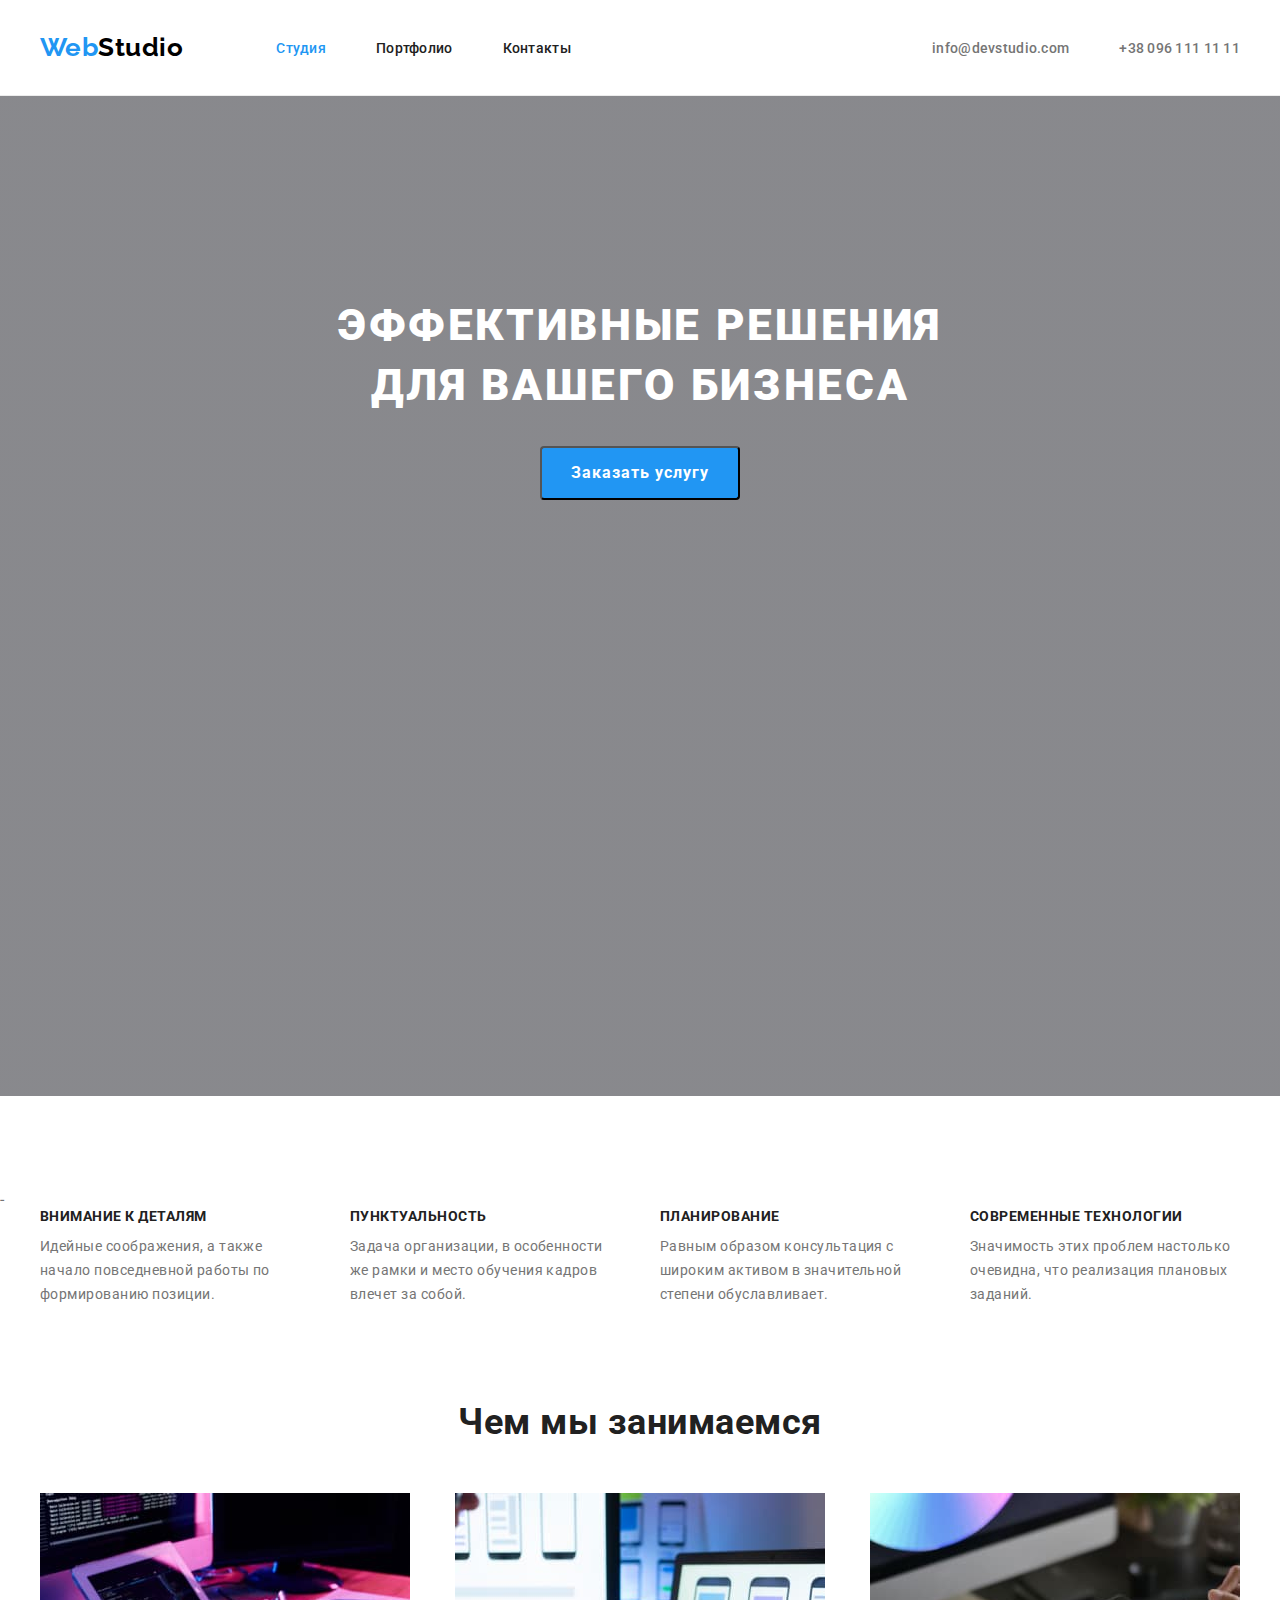
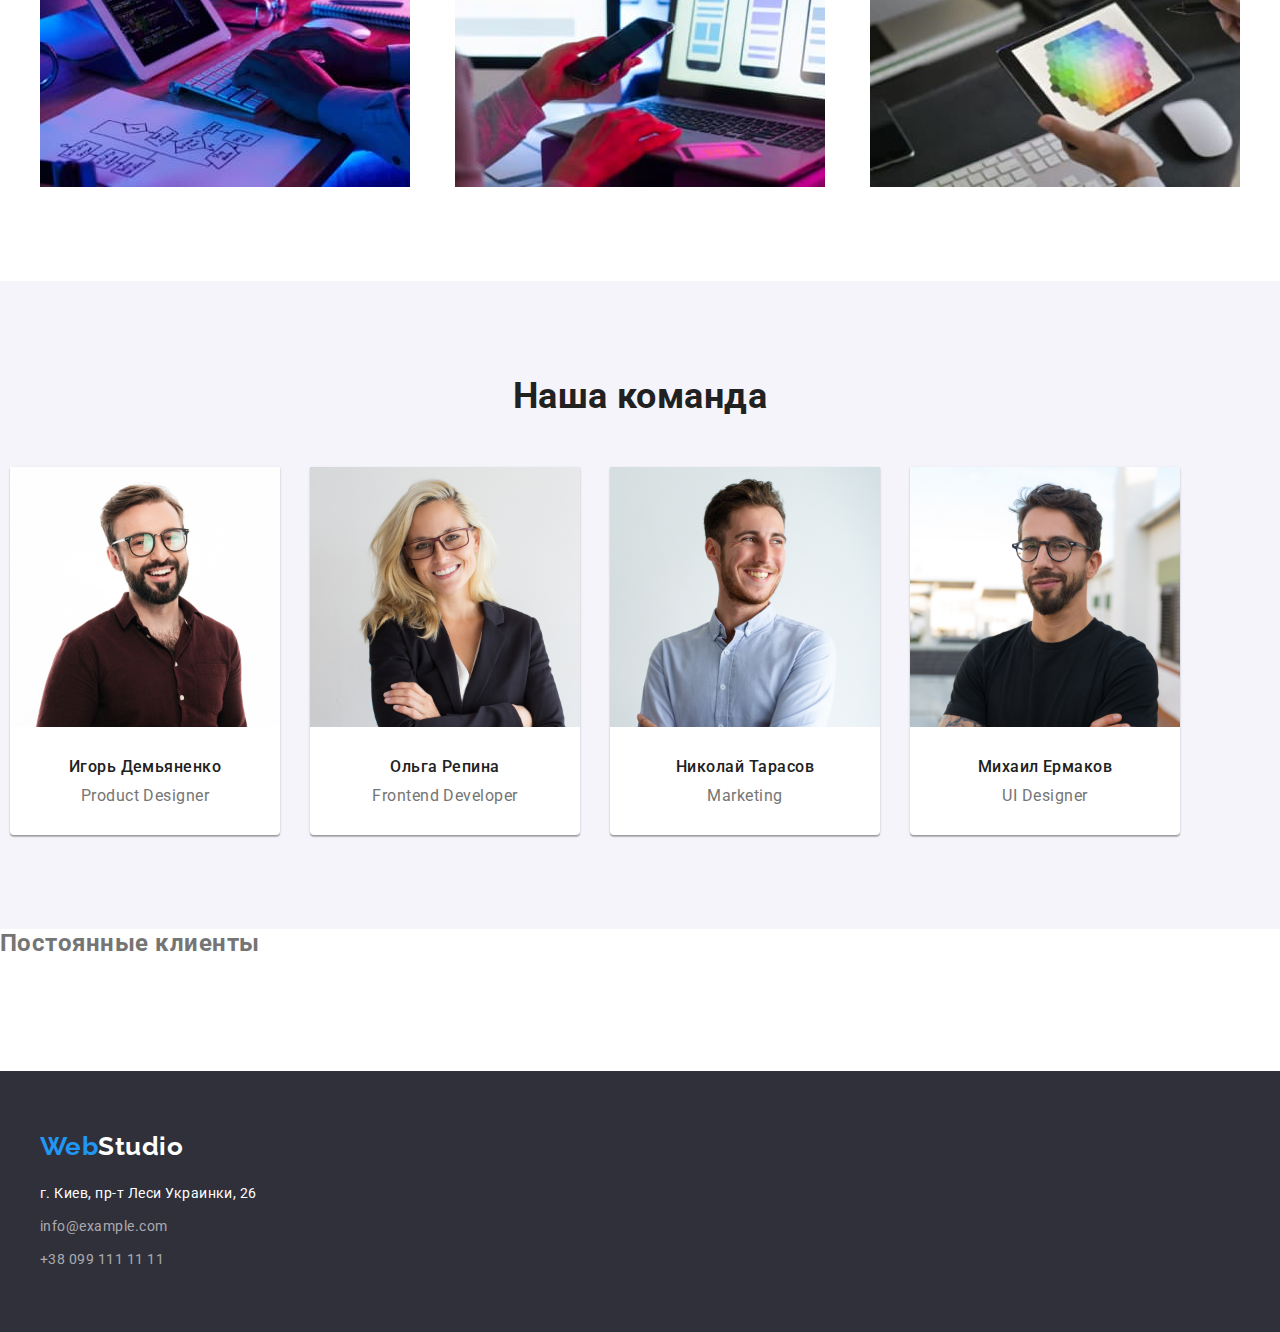
==== index.html @ 57bc8d14 "add shadow for images in profile" ====
<!DOCTYPE html>
<html lang="ru">

<head>
    <meta charset="UTF-8">
    <meta http-equiv="X-UA-Compatible" content="IE=edge">
    <meta name="viewport" content="width=device-width, initial-scale=1.0">
    <title>WebStudio</title>
    <link rel="preconnect" href="https://fonts.googleapis.com">
    <link rel="preconnect" href="https://fonts.gstatic.com" crossorigin>
    <link
        href="https://fonts.googleapis.com/css2?family=Oleo+Script&family=Raleway:wght@700&family=Roboto:wght@400;500;700;900&display=swap"
        rel="stylesheet">
    <link rel="stylesheet" href="https://cdnjs.cloudflare.com/ajax/libs/modern-normalize/1.1.0/modern-normalize.min.css"
        integrity="sha512-wpPYUAdjBVSE4KJnH1VR1HeZfpl1ub8YT/NKx4PuQ5NmX2tKuGu6U/JRp5y+Y8XG2tV+wKQpNHVUX03MfMFn9Q=="
        crossorigin="anonymous" referrerpolicy="no-referrer" />
    <link rel="stylesheet" href="./css/style.css" />
</head>

<body class="body">
    <!--Шапка сайта-->
    <header class="header">
        <!--Навигация-->
        <div class="container-header wrapper">
           
                <nav class="site-nav">
                    <a href="./index.html" class="header-logo link">
                        Web<span class="header-brand">Studio</span>
                    </a>
                    <ul class="header-nav list">
                        <li class="header-list">
                            <a href="./index.html" class="header-link link current">Студия</a>
                        </li>
                        <li class="header-list">
                            <a href="./portfolio.html" class="header-link link">Портфолио</a>
                        </li>
                        <li class="header-list">
                            <a href="" class="header-link">Контакты</a>
                        </li>
                    </ul>

                </nav>
            

          
                <ul class="list-link list">
                    <li class="link-item">
                        <a href="mailtu:info@devstudio.com" class="contact link" target="_blank">info@devstudio.com</a>
                    </li>
                    <li class="link-item">
                        <a href="tel:+380961111111" class="contact link">+38 096 111 11 11</a>
                    </li>
                </ul>
            
        </div>
    </header>
    <main>
        <!--Блок герой-->

        <section class="hero section background">
         
            <div class="wrapper">
                <h1 class="hero-title">Эффективные решения <br /> для вашего бизнеса</h1>
                <button type="button" class="button">Заказать услугу</button>
            </div>
          
        </section>

        <section class="publicity section">
           <h2 class="publicity-title visually-hidden">Почему вы захотите остаться с нами</h2>-
            <div class="wrapper">
                <ul class="publicity-list list">
                    <li class="publicity-item">
                        <h3 class="publicity-caption">Внимание к деталям</h3>
                        <p class="publicity-text">Идейные соображения, а также начало повседневной работы по
                            формированию позиции.</p>
                    </li>
                    <li class="publicity-item">
                        <h3 class="publicity-caption">Пунктуальность</h3>
                        <p class="publicity-text">Задача организации, в особенности же рамки и место обучения кадров
                            влечет за собой.</p>
                    </li>
                    <li class="publicity-item">
                        <h3 class="publicity-caption">Планирование</h3>
                        <p class="publicity-text">Равным образом консультация с широким активом в значительной степени
                            обуславливает.</p>
                    </li>
                    <li class="publicity-item">
                        <h3 class="publicity-caption">Современные технологии</h3>
                        <p class="publicity-text">Значимость этих проблем настолько очевидна, что реализация плановых
                            заданий.</p>
                    </li>
                </ul>
            </div>
        </section>
        <!--Чем мы занимаемся-->
        <section class="works section">
            <div class="wrapper">
                <h2 class="works-title">Чем мы занимаемся</h2>
                <ul class="works-images list">
                    <li class="work-item"><img src="./images/img.jpg" alt="Человек что-то печатает на планшете"
                            width="370" height="294"></li>
                    <li class="work-item"><img src="./images/box2.jpg" alt="Телефон в руках у человека" width="370"
                            height="294"></li>
                    <li class="work-item"><img src="./images/box3.jpg" alt="В руках у человека планшет" width="370"
                            height="294"></li>
                </ul>
            </div>
        </section>
        <!--Наша команда-->
        <section class="team section">
            <div class="wrapper">
                <h2 class="team-title">Наша команда</h2>
                <ul class="team-list list">
                    <li class="team-images">
                        <img class="team-img" src="./images/igordemjanenko.jpg" alt="Игорь Демьяненко" width="270"
                            height="260">
                            <div class="team-imagest-text">
                        <h3 class="team-item">Игорь Демьяненко</h3>
                        <p class="team-text">Product Designer</p>
                        </div>
                    </li>
                    <li class="team-images">
                        <img class="team-img" src="./images/olgarepina.jpg" alt="Ольга Репина" width="270" height="260">
                        <div class="team-imagest-text">
                        <h3 class="team-item">Ольга Репина</h3>
                        <p class="team-text">Frontend Developer</p>
                        </div>
                    </li>
                    <li class="team-images">
                        <img class="team-img" src="./images/nikolaytarasov.jpg" alt="Николай Тарасов" width="270"
                            height="260">
                            <div class="team-imagest-text">
                        <h3 class="team-item">Николай Тарасов</h3>
                        <p class="team-text">Marketing</p>
                        </div>
                    </li>
                    <li class="team-images">
                        <img class="team-img" src="./images/mihailermakov.jpg" alt="Михаил Ермаков" width="270"
                            height="260">
                            <div class="team-imagest-text">
                        <h3 class="team-item">Михаил Ермаков</h3>
                        <p class="team-text">UI Designer</p>
                        </div>
                    </li>
                </ul>
            </div>
        </section>
        <section class="klients">
            <h2>Постоянные клиенты</h2>
           <ul>
               <li>
                   <a href=""></a>
               </li>
               <li>
                   <a href=""></a>
               </li>
               <li>
                   <a href=""></a>
               </li>
               <li>
                   <a href=""></a>
               </li>
               <li>
                   <a href=""></a>
               </li>
               <li>
                   <a href=""></a>
               </li>
           </ul>
            
        </section>
    </main>
    <!--Подвал сайта-->
    <footer class="footer">
       
            <div class="wrapper">
               
                <a href="./index.html" class="footer-logo link">
                    Web<span class="footer-brand">Studio</span>
                </a>
                <address>
                    <ul class="footer-list list">
                        <li class="list-item">
                            <a href="https://goo.gl/maps/PEtUD6FRup9HMeJw8" class="footer-link-map link" target="_blank"
                                rel="nofollow  noopener  noreferrer"> г. Киев, пр-т Леси Украинки, 26</a>
                        </li>
                        <li class="list-item">
                            <a href="mailtu:info@example.com" class="footer-link link">info@example.com</a>
                        </li>
                        <li class="list-item">
                            <a href="tel:+380991111111" class="footer-link link">+38 099 111 11 11</a>
                        </li>
                    </ul>
                </address>
            </div>
      
    </footer>
</body>

</html>
---- css/style.css ----
:root {
  --brand-color: #2196f3;
  --basc-text-color: #757575;
  --black-color: #212121;
  --wite-color: #ffffff;
  --light-black-color: #2f303a;
  --logo-text-color: #000000;
  --secondary-fill-color: #f5f4fa;
  --background-portfolio-color: #e5e5e5;
  --secondary-text-color: rgba(255, 255, 255, 0.6);
  --button-color: #188ce8;
  --button-portfolio-fill: #f5f4fa;
  --borders-line: #ececec;
  --border-line-img: #eeeeee;
  --card-set-get: 30px;
  --img-overlay-color: rgba(47, 48, 58, 0.4);
  --hero-bg-color: #c4c4c4;
}

/*   reset  */
body {
  margin: 0px;
  color: var(--basc-text-color);
  font-family: Roboto, sans-serif;
  letter-spacing: 0.03em;
}

h1,
h2,
h3,
h4,
h5,
h6,
p {
  margin-top: 0px;
  margin-bottom: 0px;
}

ul,
ol {
  margin-top: 0px;
  margin-bottom: 0px;
  padding-left: 0px;
}

img {
  display: block;
}

.list {
  list-style-type: none;
}
.link {
  text-decoration: none;
}
/* Скрытый заголовок */
.visually-hidden {
  position: absolute;
  width: 1px;
  height: 1px;
  margin: -1px;
  padding: 0;
  overflow: hidden;
  border: 0;
  clip: rect(0 0 0 0);
}

/*  header  */

.wrapper {
  width: 1200px;
  padding-right: 15px;
  padding-left: 15px;
  margin-right: auto;
  margin-left: auto;
}

.section {
  padding-top: 94px;
  padding-bottom: 94px;
}

/* current */
.header-nav .header-link.current {
  color: var(--brand-color);
}
.header-list .header-link.current {
  color: var(--brand-color);
}

/* logo */
.header-logo,
.footer-logo {
  color: var(--brand-color);
  font-family: Raleway, sans-serif;
  font-weight: bold;
  font-size: 26px;
  line-height: 1.19;
}

.header-logo {
  margin-right: 93px;
}

.footer-brand {
  color: var(--wite-color);
}

.header-brand {
  color: var(--logo-text-color);
  font-family: Raleway, sans-serif;
}

/* link*/

.main-nav {
  display: flex;
  align-items: center;

  margin-right: auto;
}

.header-nav {
  display: flex;
}

.header {
  padding-top: 32px;
  padding-bottom: 32px;
  border-bottom: 1px solid #ececec;
}

.container-header {
  display: flex;
  align-items: center;
}

.header-nav .header-list:not(:last-child) {
  margin-right: 50px;
}

.contact-links {
  display: flex;
  margin-left: auto;
}

.list-link .link-item + .link-item {
  margin-left: 50px;
}

.list-link {
  display: flex;
  margin-left: auto;
}

.header-link {
  color: var(--black-color);
  text-decoration: none;
  font-weight: 500;
  font-size: 14px;
  line-height: 1.14;
  letter-spacing: 0.02em;
}

.contact {
  color: inherit;
  list-style-type: none;
  font-weight: 500;
  font-size: 14px;
  line-height: 16px;
  letter-spacing: 0.02em;
}

.site-nav {
  display: flex;
  align-items: center;
}

.header-link:hover,
.header-link:focus,
.header-link:active,
.contact:hover,
.contact:focus {
  color: var(--brand-color);
}

/* team  */

/*button*/
.button {
  font-family: inherit;
  color: var(--wite-color);
  background-color: var(--brand-color);
  cursor: pointer;
  font-weight: 700;
  font-size: 16px;
  line-height: 1.87;
  letter-spacing: 0.06em;
  display: inline-block;
  border-radius: 4px;
  padding: 10px 20px;
  min-width: 200px;
  text-align: center;
}

.button:hover {
  background-color: var(--button-color);
}
/*hero*/
.hero-title {
  margin-top: 0px;
  margin-bottom: 30px;

  color: var(--wite-color);
  font-style: normal;
  text-transform: uppercase;
  font-weight: 900;
  font-size: 44px;
  line-height: 1.36;
  letter-spacing: 0.06em;
}

.hero {
  text-align: center;
  padding-top: 200px;
  padding-bottom: 200px;
  background-color: var(--light-black-color);
}

.background {
  min-height: 600px;
  max-width: 1600px;
  margin-left: auto;
  margin-right: auto;
  background-color: var(--hero-bg-color);
  background-image: linear-gradient(
      var(--img-overlay-color),
      var(--img-overlay-color)
    ),
    url("../images/background-img.jpg");
  background-repeat: no-repeat;
  background-size: cover;
}

/* publicity */

.publicity-caption {
  margin-top: 0px;
  margin-bottom: 10px;
  color: var(--black-color);
  text-transform: uppercase;
  font-weight: 700;
  font-size: 14px;
  line-height: 1.14;
}

.publicity-text {
  color: var(--basc-text-color);
  font-weight: 400;
  font-size: 14px;
  line-height: 1.71;
  margin-top: 0px;
  box-sizing: border-box;
}

.publicity-list .publicity-item {
  flex-basis: calc(100%-4 * 30 / 4);
}

.publicity-list {
  display: flex;
  justify-content: space-between;
}
.publicity-item:not(:last-child) {
  margin-right: 30px;
}
.publicity-item {
  width: 270px;
}

.publicity .publicity-list {
  margin-left: auto;
  margin-right: auto;
}

.works-images {
  display: flex;
  justify-content: space-between;
}

.works {
  padding-top: 0px;
}

.work-item {
  flex-basis: calc(100%-3 * 30px / 3);
}

/* team */

.works-title,
.team-title {
  margin-top: 0px;
  margin-bottom: 50px;
  color: var(--black-color);
  font-weight: 700;
  font-size: 36px;
  line-height: 1.17;
  text-align: center;
}

.team {
  background-color: var(--secondary-fill-color);
}

.team-list {
  display: flex;
  flex-wrap: wrap;
  margin-left: -30px;
}

.team-images:not(:nth-child(4n)) {
  margin-right: 30px;
}
.team-images:not(:nth-last-child(-n + 4)) {
  margin-bottom: 30px;
}

.team-images {
  border-radius: 0px 0px 4px 4px;
  box-shadow: 0px 1px 3px rgba(0, 0, 0, 0.12), 0px 1px 1px rgba(0, 0, 0, 0.14),
    0px 2px 1px rgba(0, 0, 0, 0.2);
  background-color: var(--wite-color);
  margin-right: 30px;
  flex-basis: calc(100%-4 * 30px) / 4;
}

.team-img {
  margin-top: 0px;
}

.team-imagest-text {
  padding-top: 30px;
  padding-bottom: 30px;
}

.team-item {
  margin-top: 0px;
  margin-bottom: 10px;
  color: var(--black-color);
  font-weight: 500;
  font-size: 16px;
  line-height: 1.19;
  text-align: center;
}

.team-text {
  font-weight: 400;
  font-size: 16px;
  line-height: 1.19;
  text-align: center;
}

/* footer */

.footer {
  padding-top: 60px;
  padding-bottom: 60px;
  background-color: var(--light-black-color);
  color: var(--wite-color);
}

.footer-link {
  color: var(--secondary-text-color);
  text-decoration: none;
  font-weight: 400;
  font-size: 14px;
  line-height: 1.71;
}

.footer-list {
  font-style: normal;
}

.list-item:not(:last-child) {
  margin-bottom: 9px;
}

.footer-logo {
  display: block;
  margin-bottom: 20px;
}

.footer-link-map {
  color: var(--wite-color);
  text-decoration: none;
  font-weight: 400;
  font-size: 14px;
  line-height: 1.71;
}

.footer-link-map:focus,
.footer-link-map:hover,
.footer-link:hover,
.footer-link:focus {
  color: var(--brand-color);
}

/* buttons */

.filter-buttom {
  display: inline-block;
  border: 1px solid #eeeeee;
  border-radius: 4px;
  padding: 6px 22px;
  background-color: var(--button-portfolio-fill);
  color: var(--black-color);
  cursor: pointer;
  font-family: inherit;
  font-weight: 500;
  font-size: 16px;
  line-height: 1.62;
}

.filter-buttom:hover {
  background-color: var(--brand-color);
  color: var(--wite-color);
}

.filter-list {
  display: flex;
  justify-content: center;
  margin-bottom: 50px;
}

.filter-list .filter-item + .filter-item {
  margin-left: 8px;
}

.filter-item {
  background-color: var(--wite-color);
}

.filter-img-text {
  padding: 20px 24px;
  border-left: 1px solid var(--border-line-img);
  border-bottom: 1px solid var(--border-line-img);
  border-right: 1px solid var(--border-line-img);
}

.filter-img > .filter-item:hover {
  box-shadow: 0px 1px 1px rgba(0, 0, 0, 0.12), 0px 4px 4px rgba(0, 0, 0, 0.06),
    1px 4px 6px rgba(0, 0, 0, 0.16);
}

.filter-img {
  display: flex;
  flex-wrap: wrap;
}

.filter-img > .filter-item:not(:nth-child(3n)) {
  margin-right: 30px;
}

.filter-img > .filter-item:not(:nth-last-child(-n + 3)) {
  margin-bottom: 30px;
}

.filter-img > .filter-item {
  flex-basis: calc(100%-3 * 30) / 3;
}

.button-title {
  color: var(--black-color);
  font-weight: 700;
  font-size: 18px;
  line-height: 2;
  letter-spacing: 0.06em;
  margin-bottom: 4px;
}

.button-text {
  font-weight: 400;
  font-size: 16px;
  line-height: 1.87;
}
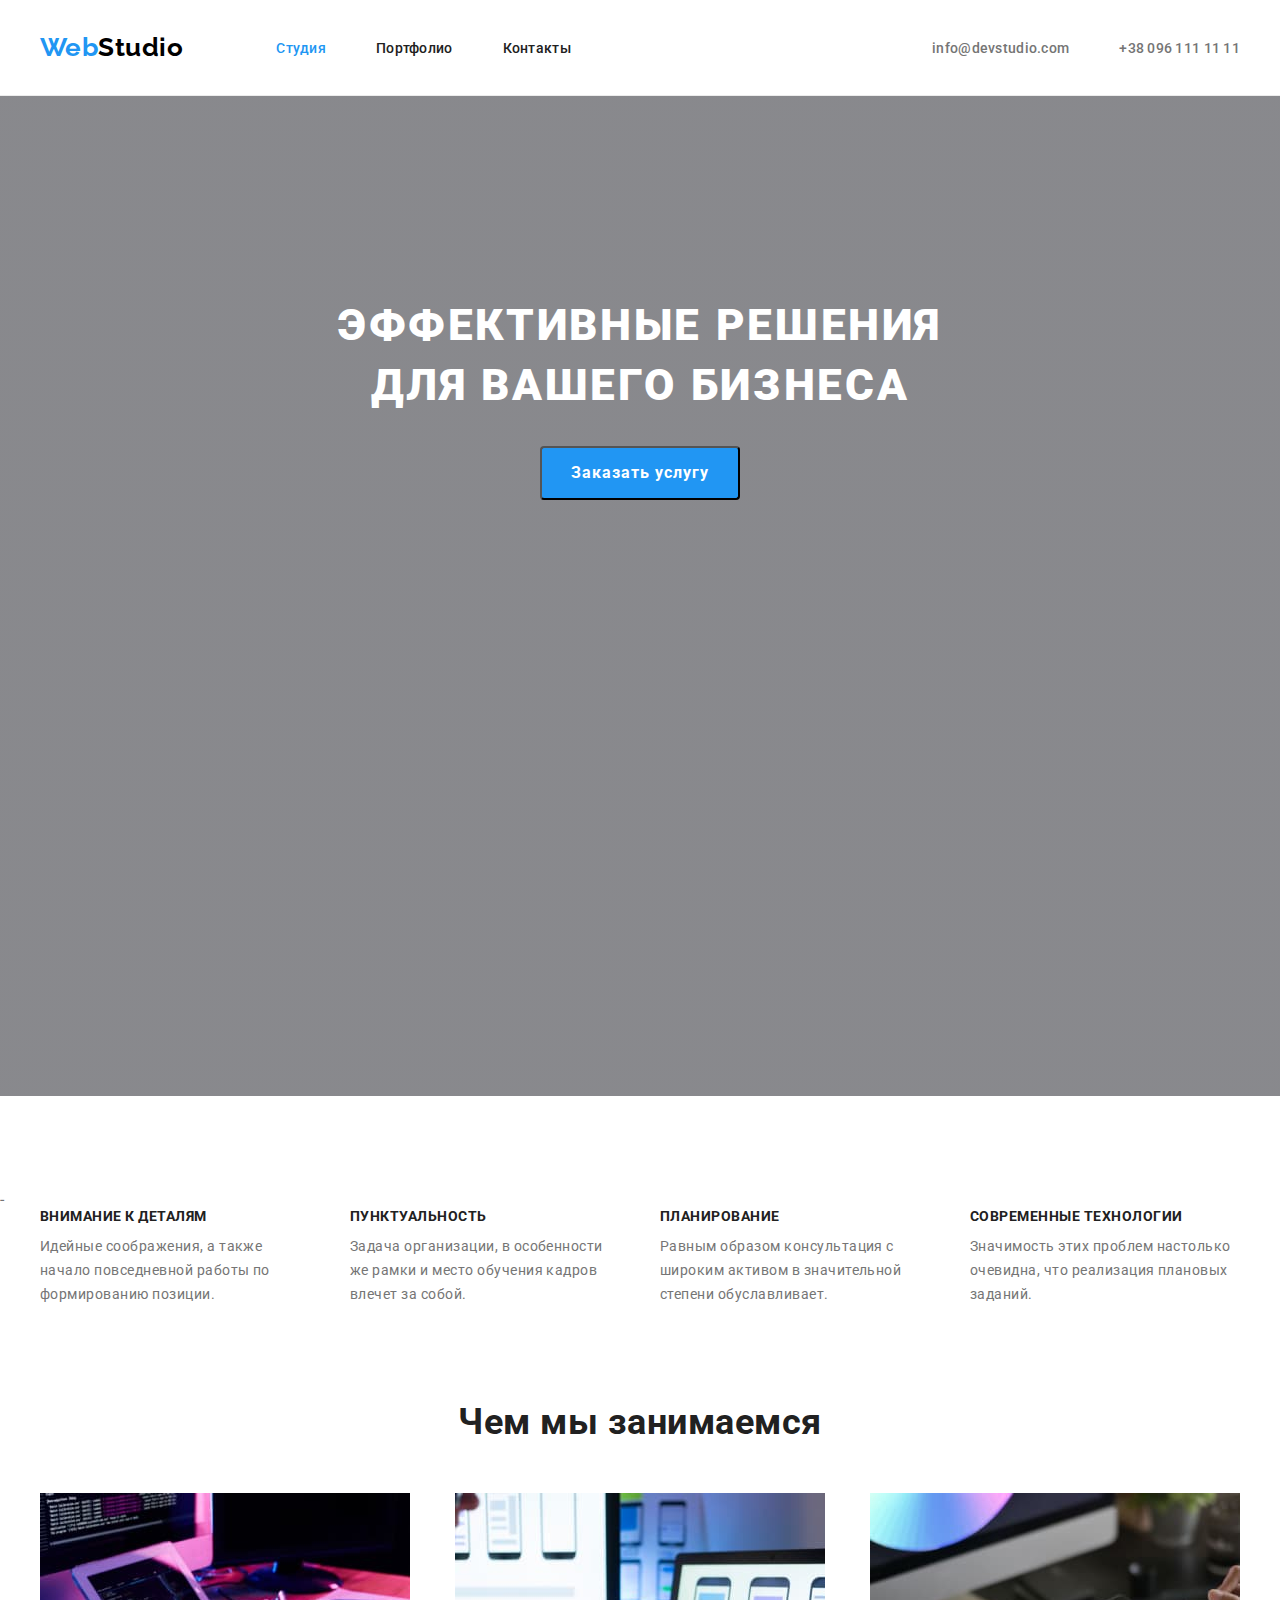
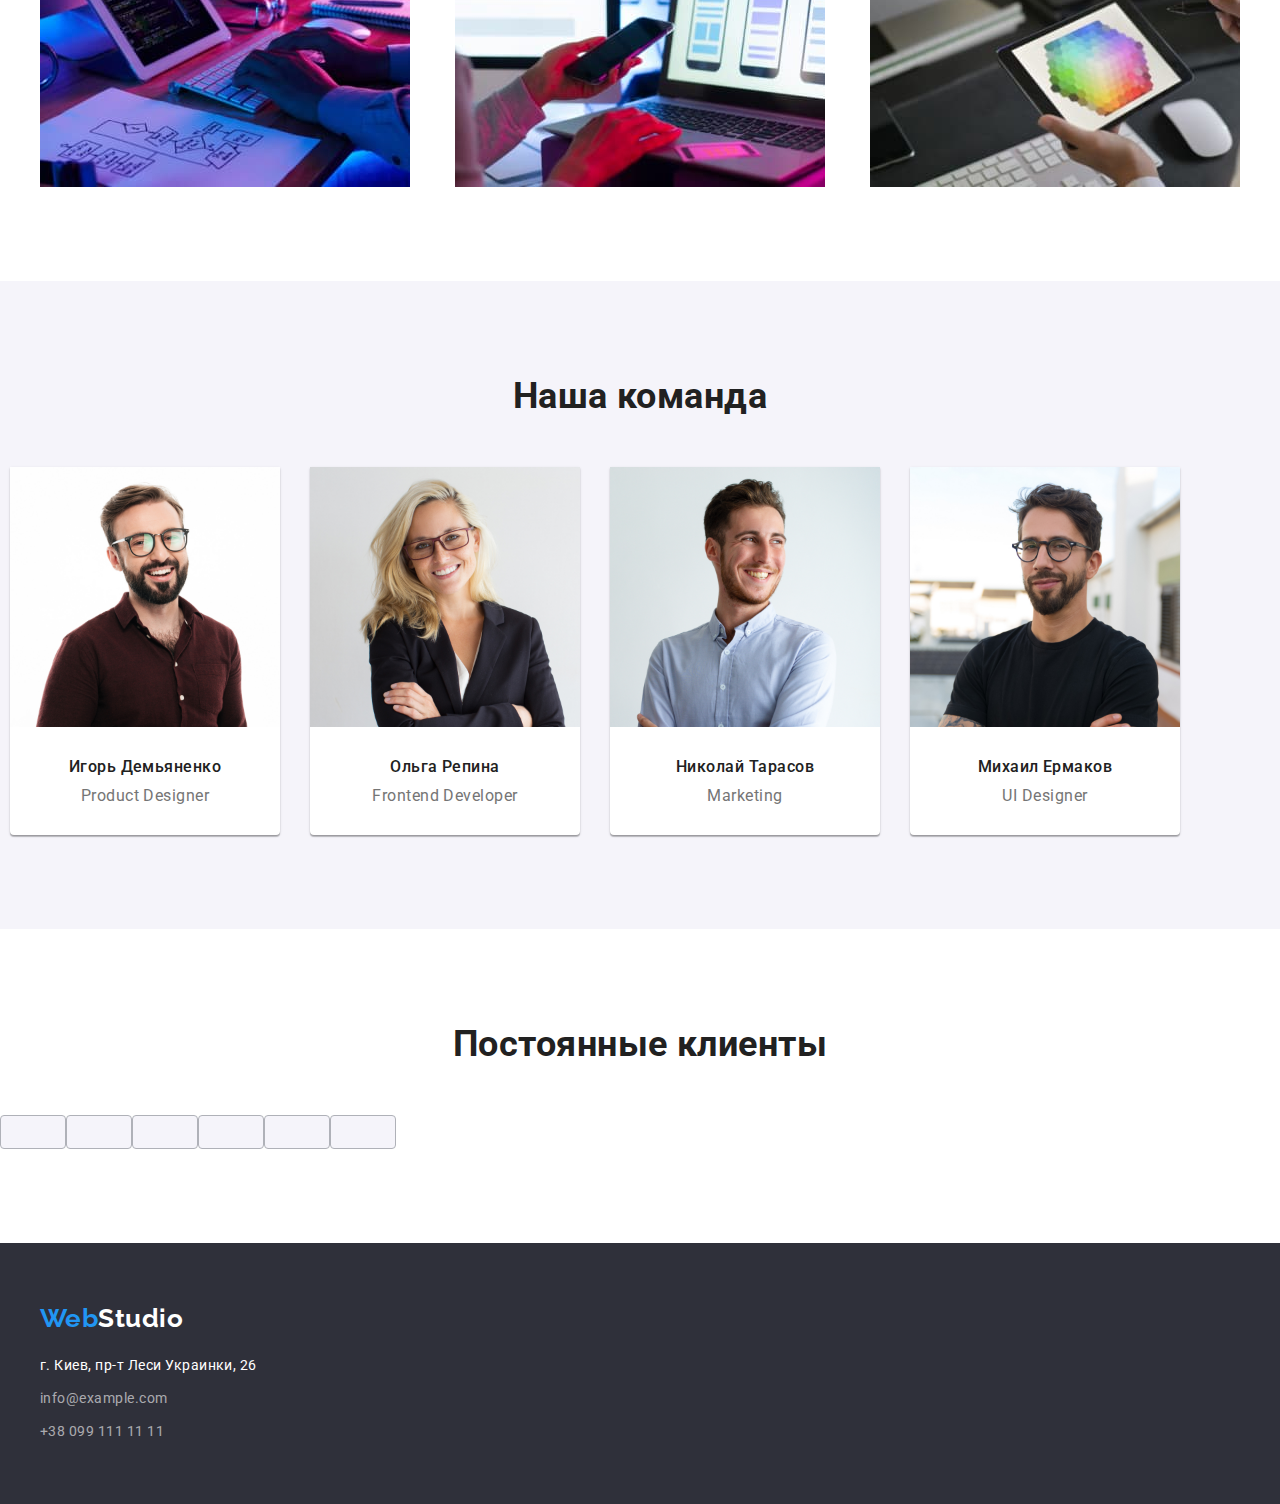
==== commit bc7ffdf4: "add klient btn" ====
--- a/index.html
+++ b/index.html
@@ -146,26 +146,26 @@
                 </ul>
             </div>
         </section>
-        <section class="klients">
-            <h2>Постоянные клиенты</h2>
-           <ul>
-               <li>
-                   <a href=""></a>
-               </li>
-               <li>
-                   <a href=""></a>
-               </li>
-               <li>
-                   <a href=""></a>
-               </li>
-               <li>
-                   <a href=""></a>
-               </li>
-               <li>
-                   <a href=""></a>
-               </li>
-               <li>
-                   <a href=""></a>
+        <section class="klients section">
+            <h2 class="klients-title">Постоянные клиенты</h2>
+           <ul class="klients-list list">
+               <li>
+                   <a class="btn-klient link" href=""></a>
+               </li>
+               <li>
+                   <a class="btn-klient link" href=""></a>
+               </li>
+               <li>
+                   <a class="btn-klient link" href=""></a>
+               </li>
+               <li>
+                   <a class="btn-klient link" href=""></a>
+               </li>
+               <li>
+                   <a class="btn-klient link" href=""></a>
+               </li>
+               <li>
+                   <a class="btn-klient link" href=""></a>
                </li>
            </ul>
             
--- a/css/style.css
+++ b/css/style.css
@@ -15,6 +15,7 @@
   --card-set-get: 30px;
   --img-overlay-color: rgba(47, 48, 58, 0.4);
   --hero-bg-color: #c4c4c4;
+  --border-klient-color: rgba(175, 177, 184, 1);
 }
 
 /*   reset  */
@@ -299,6 +300,7 @@
 /* team */
 
 .works-title,
+.klients-title,
 .team-title {
   margin-top: 0px;
   margin-bottom: 50px;
@@ -484,3 +486,22 @@
   font-size: 16px;
   line-height: 1.87;
 }
+.klients-list {
+  display: flex;
+}
+.btn-klient {
+  display: flex;
+  border: 1px solid var(--border-klient-color);
+  border-radius: 4px;
+  padding: 16px 32px;
+  background-color: var(--button-portfolio-fill);
+  color: var(--black-color);
+  cursor: pointer;
+  font-family: inherit;
+  font-weight: 500;
+  font-size: 16px;
+  line-height: 1.62;
+}
+.btn-klient:not(:last-child) {
+  margin-left: 30px;
+}
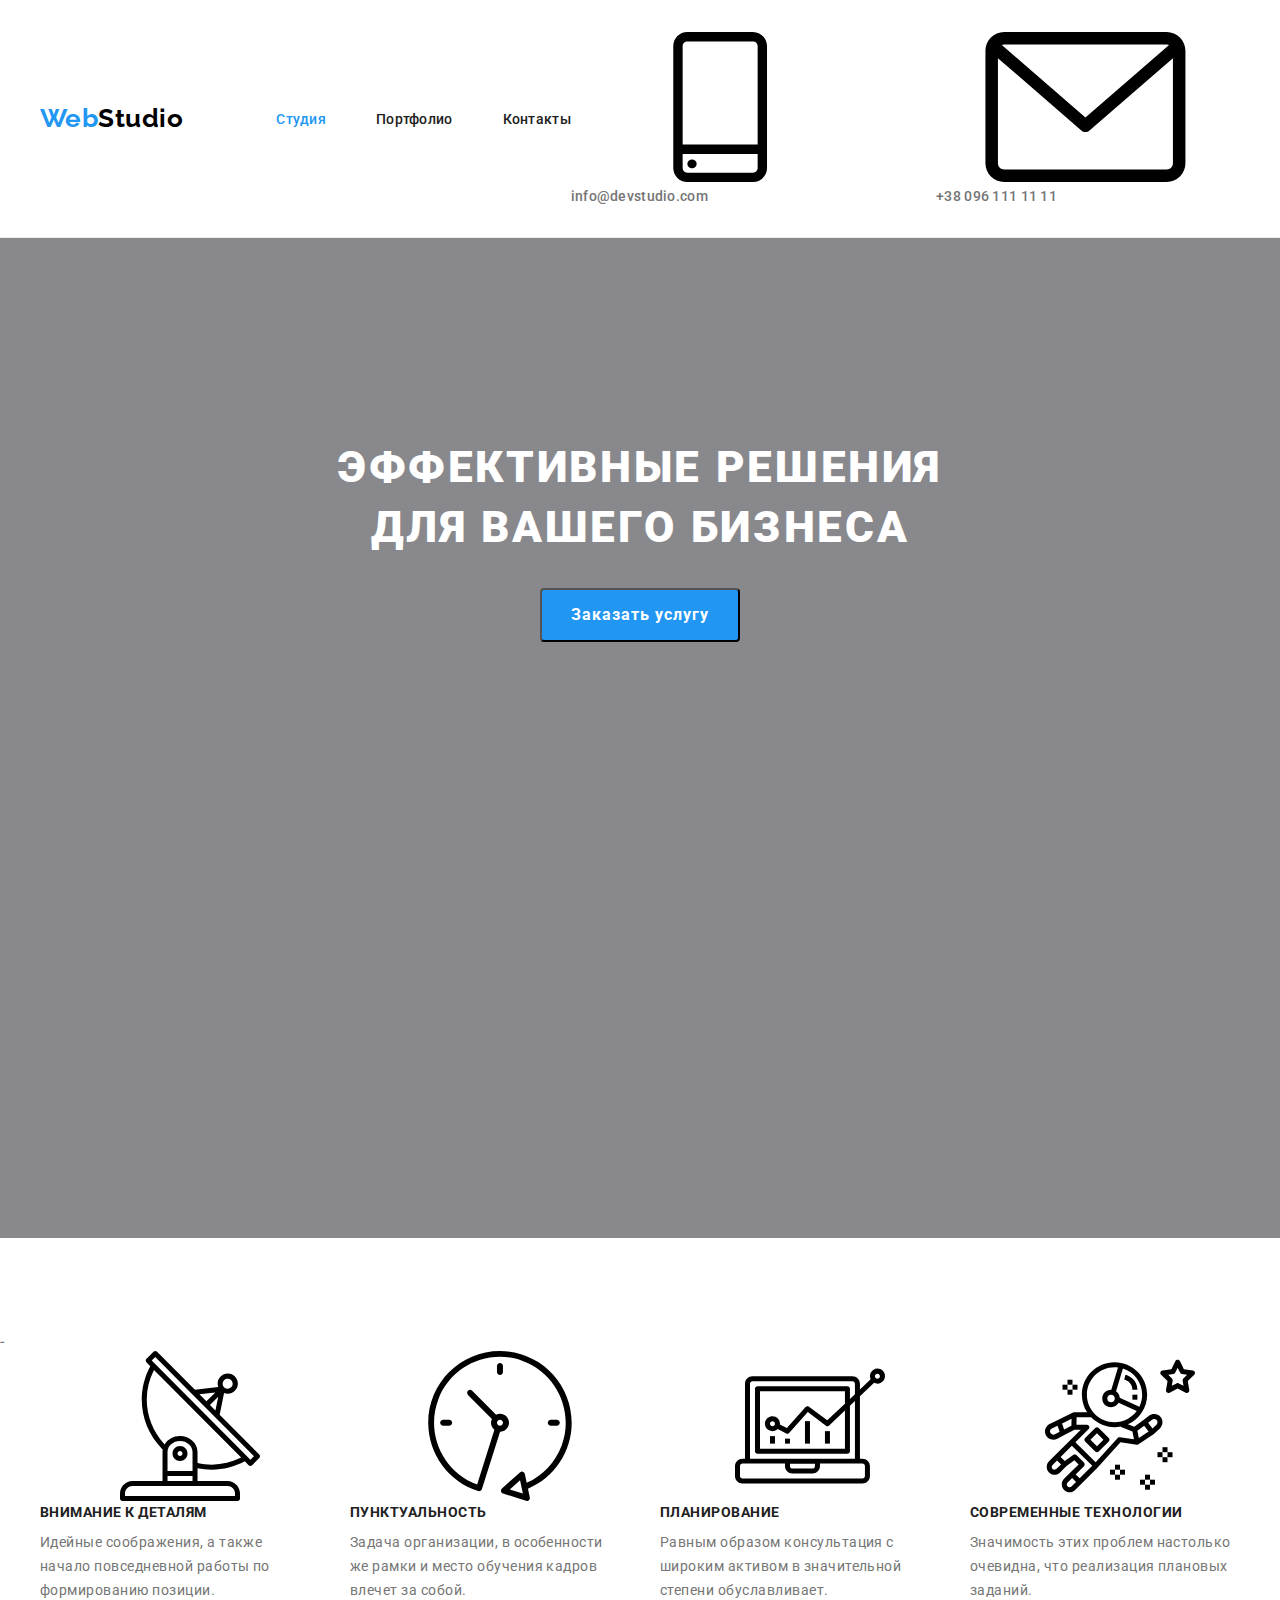
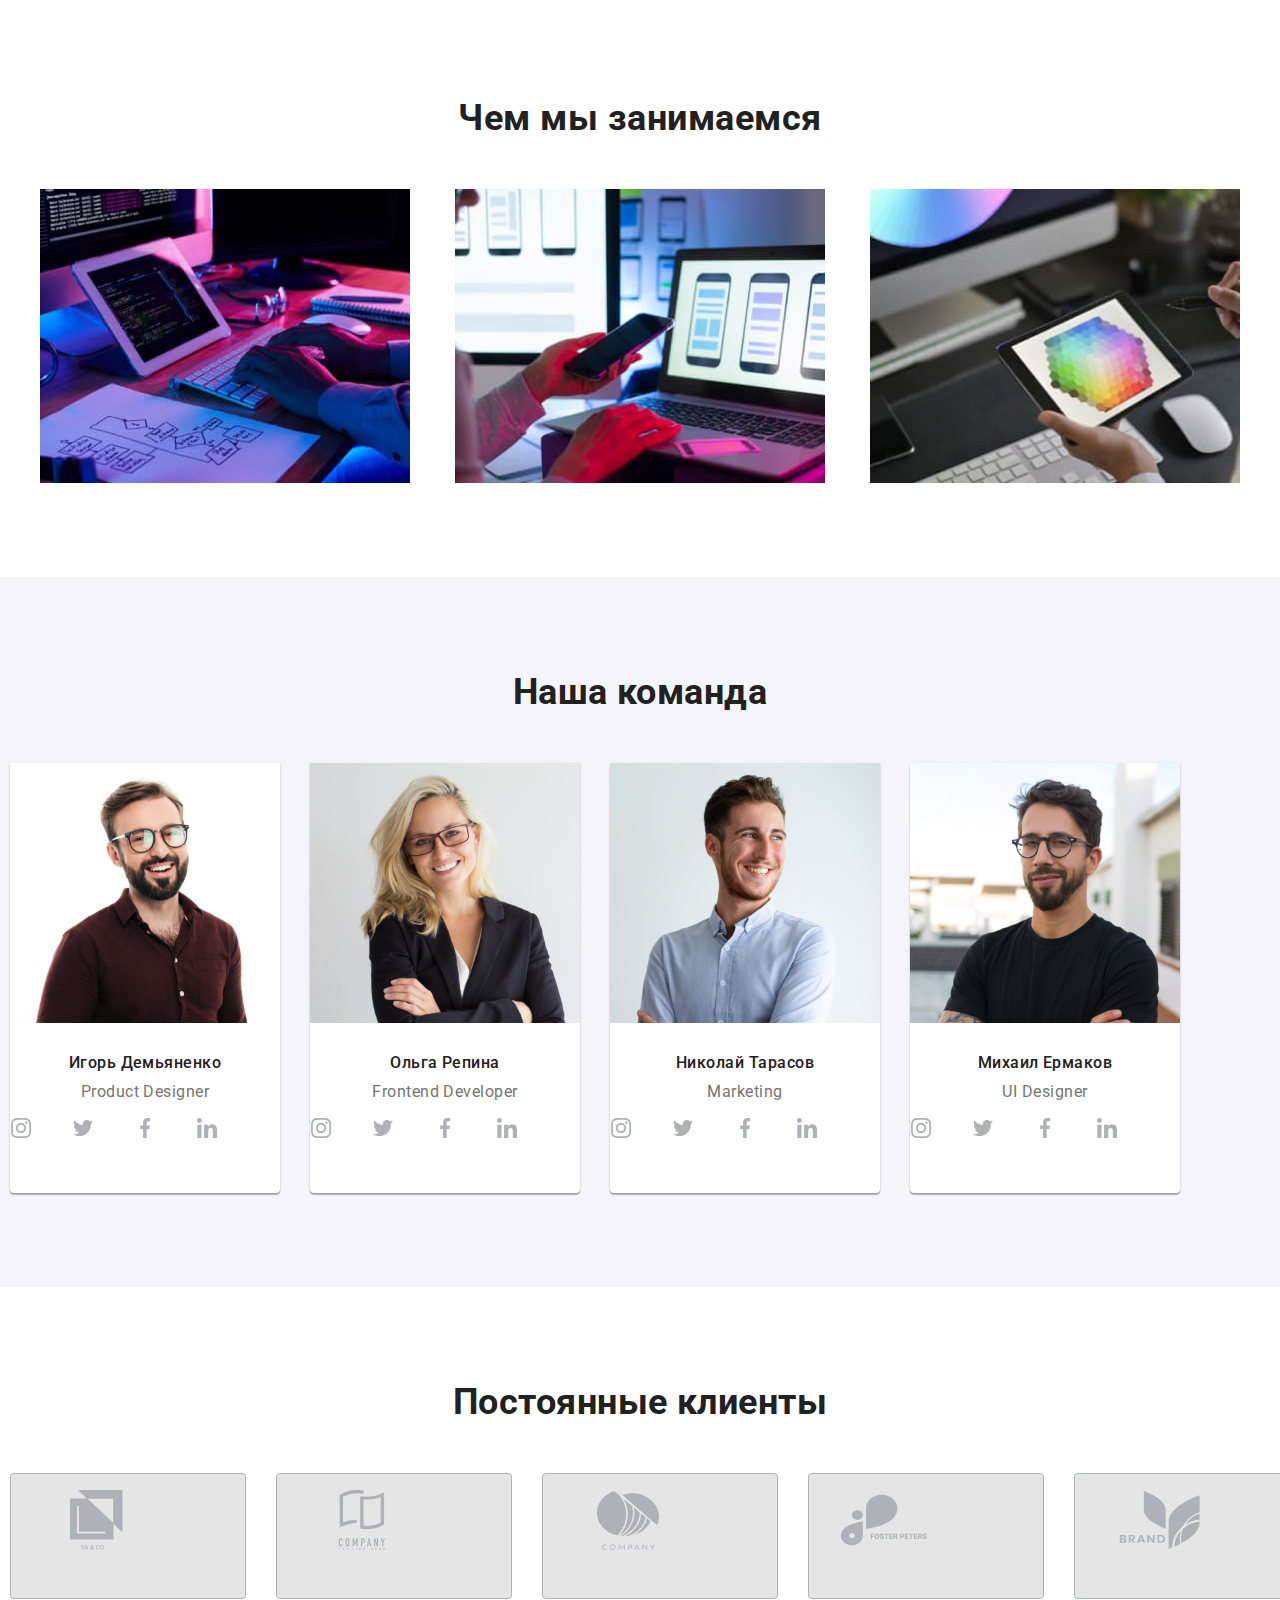
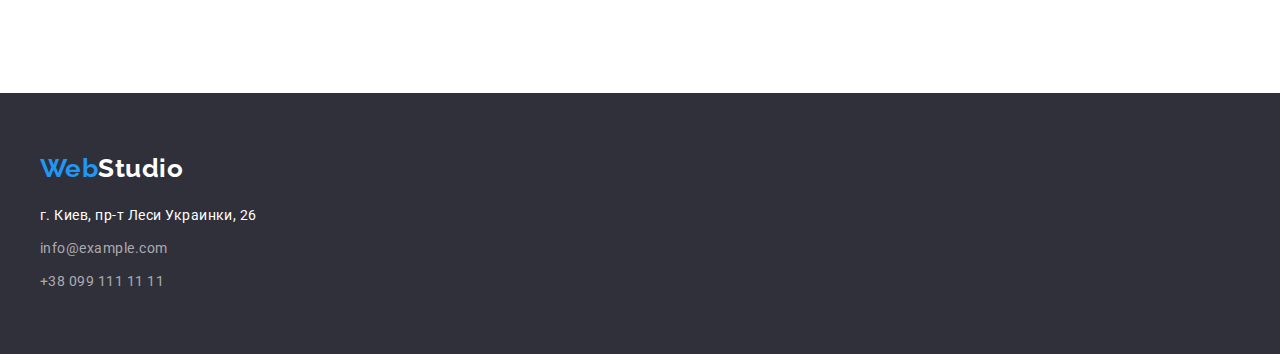
==== commit 16015b21: "adds some icon" ====
--- a/index.html
+++ b/index.html
@@ -45,9 +45,15 @@
           
                 <ul class="list-link list">
                     <li class="link-item">
+                        <svg>
+                            <use href="./images/sprite.svg#icon-smartphone"></use>
+                        </svg>
                         <a href="mailtu:info@devstudio.com" class="contact link" target="_blank">info@devstudio.com</a>
                     </li>
                     <li class="link-item">
+                        <svg>
+                            <use href="./images/sprite.svg#icon-imail"></use>
+                        </svg>
                         <a href="tel:+380961111111" class="contact link">+38 096 111 11 11</a>
                     </li>
                 </ul>
@@ -71,21 +77,29 @@
             <div class="wrapper">
                 <ul class="publicity-list list">
                     <li class="publicity-item">
+                        <svg class="publicity-icon"><use href="./images/sprite.svg#icon-antenna"></use></svg>
+
                         <h3 class="publicity-caption">Внимание к деталям</h3>
                         <p class="publicity-text">Идейные соображения, а также начало повседневной работы по
                             формированию позиции.</p>
                     </li>
                     <li class="publicity-item">
+                        <svg class="publicity-icon"><use href="./images/sprite.svg#icon-clock"></use></svg>
+
                         <h3 class="publicity-caption">Пунктуальность</h3>
                         <p class="publicity-text">Задача организации, в особенности же рамки и место обучения кадров
                             влечет за собой.</p>
                     </li>
                     <li class="publicity-item">
+                        <svg class="publicity-icon"><use href="./images/sprite.svg#icon-diagram"></use></svg>
+
                         <h3 class="publicity-caption">Планирование</h3>
                         <p class="publicity-text">Равным образом консультация с широким активом в значительной степени
                             обуславливает.</p>
                     </li>
                     <li class="publicity-item">
+                        <svg class="publicity-icon"><use href="./images/sprite.svg#icon-astronaut"></use></svg>
+
                         <h3 class="publicity-caption">Современные технологии</h3>
                         <p class="publicity-text">Значимость этих проблем настолько очевидна, что реализация плановых
                             заданий.</p>
@@ -118,6 +132,35 @@
                             <div class="team-imagest-text">
                         <h3 class="team-item">Игорь Демьяненко</h3>
                         <p class="team-text">Product Designer</p>
+                        <ul class="team-contacts list">
+                          <li class="team-contact">
+                              <a class="communication" href="">
+                                  <svg class="team-imail">
+                                      <use href="./images/sprite.svg#icon-instagram"></use>
+                                  </svg>
+                              </a>
+                          </li>
+                          <li class="team-contact">
+                              <a class="communication" href="">
+                                  <svg class="team-imail">
+                                      <use href="./images/sprite.svg#icon-twitter"></use>
+                                  </svg>
+                              </a>
+                          </li>
+                          <li class="team-contact">
+                              <a class="communication" href="">
+                                  <svg class="team-imail">
+                                      <use href="./images/sprite.svg#icon-facebook"></use>
+                                  </svg>
+                              </a>
+                          </li>
+                          <li class="team-contact">
+                              <a class="communication" href="">
+                                  <svg class="team-imail">
+                                      <use href="./images/sprite.svg#icon-linkedin"></use>
+                                  </svg>
+                              </a>
+                          </li></ul>
                         </div>
                     </li>
                     <li class="team-images">
@@ -125,6 +168,35 @@
                         <div class="team-imagest-text">
                         <h3 class="team-item">Ольга Репина</h3>
                         <p class="team-text">Frontend Developer</p>
+                        <ul class="team-contacts list">
+                          <li class="team-contact">
+                              <a class="communication" href="">
+                                  <svg class="team-imail">
+                                      <use href="./images/sprite.svg#icon-instagram"></use>
+                                  </svg>
+                              </a>
+                          </li>
+                          <li class="team-contact">
+                              <a class="communication" href="">
+                                  <svg class="team-imail">
+                                      <use href="./images/sprite.svg#icon-twitter"></use>
+                                  </svg>
+                              </a>
+                          </li>
+                          <li class="team-contact">
+                              <a class="communication" href="">
+                                  <svg class="team-imail">
+                                      <use href="./images/sprite.svg#icon-facebook"></use>
+                                  </svg>
+                              </a>
+                          </li>
+                          <li class="team-contact">
+                              <a class="communication" href="">
+                                  <svg class="team-imail">
+                                      <use href="./images/sprite.svg#icon-linkedin"></use>
+                                  </svg>
+                              </a>
+                          </li></ul>
                         </div>
                     </li>
                     <li class="team-images">
@@ -133,6 +205,35 @@
                             <div class="team-imagest-text">
                         <h3 class="team-item">Николай Тарасов</h3>
                         <p class="team-text">Marketing</p>
+                        <ul class="team-contacts list">
+                          <li class="team-contact">
+                              <a class="communication" href="">
+                                  <svg class="team-imail">
+                                      <use href="./images/sprite.svg#icon-instagram"></use>
+                                  </svg>
+                              </a>
+                          </li>
+                          <li class="team-contact">
+                              <a class="communication" href="">
+                                  <svg class="team-imail">
+                                      <use href="./images/sprite.svg#icon-twitter"></use>
+                                  </svg>
+                              </a>
+                          </li>
+                          <li class="team-contact">
+                              <a class="communication" href="">
+                                  <svg class="team-imail">
+                                      <use href="./images/sprite.svg#icon-facebook"></use>
+                                  </svg>
+                              </a>
+                          </li>
+                          <li class="team-contact">
+                              <a class="communication" href="">
+                                  <svg class="team-imail">
+                                      <use href="./images/sprite.svg#icon-linkedin"></use>
+                                  </svg>
+                              </a>
+                          </li></ul>
                         </div>
                     </li>
                     <li class="team-images">
@@ -141,35 +242,84 @@
                             <div class="team-imagest-text">
                         <h3 class="team-item">Михаил Ермаков</h3>
                         <p class="team-text">UI Designer</p>
+                        <ul class="team-contacts list">
+                          <li class="team-contact">
+                              <a href="" class="communication">
+                                  <svg class="team-imail">
+                                      <use href="./images/sprite.svg#icon-instagram"></use>
+                                  </svg>
+                              </a>
+                          </li>
+                          <li class="team-contact">
+                              <a href="" class="communication">
+                                  <svg class="team-imail">
+                                      <use href="./images/sprite.svg#icon-twitter"></use>
+                                  </svg>
+                              </a>
+                          </li>
+                          <li class="team-contact">
+                              <a href="" class="communication">
+                                  <svg class="team-imail">
+                                      <use href="./images/sprite.svg#icon-facebook"></use>
+                                  </svg>
+                              </a>
+                          </li>
+                          <li class="team-contact">
+                              <a href="" class="communication">
+                                  <svg class="team-imail">
+                                      <use href="./images/sprite.svg#icon-linkedin"></use>
+                                  </svg>
+                              </a>
+                          </li></ul>
                         </div>
                     </li>
                 </ul>
             </div>
         </section>
         <section class="klients section">
+            <div class="wrapper">
             <h2 class="klients-title">Постоянные клиенты</h2>
            <ul class="klients-list list">
-               <li>
-                   <a class="btn-klient link" href=""></a>
-               </li>
-               <li>
-                   <a class="btn-klient link" href=""></a>
-               </li>
-               <li>
-                   <a class="btn-klient link" href=""></a>
-               </li>
-               <li>
-                   <a class="btn-klient link" href=""></a>
-               </li>
-               <li>
-                   <a class="btn-klient link" href=""></a>
-               </li>
-               <li>
-                   <a class="btn-klient link" href=""></a>
+               <li class="btn">
+                   <a class="btn-klient link" href="">
+                       <svg class="communication-imail"><use href="./images/sprite.svg#icon-first"></use>
+                       </svg>
+                   </a>
+               </li>
+               <li class="btn">
+                   <a class="btn-klient link" href="">
+                       <svg class="communication-imail"><use href="./images/sprite.svg#icon-second"></use>
+                       </svg>
+                   </a>
+               </li>
+               <li class="btn">
+                   <a class="btn-klient link" href="">
+                       <svg class="communication-imail"><use href="./images/sprite.svg#icon-third"></use>
+                       </svg>
+                   </a>
+               </li>
+               <li class="btn">
+                   <a class="btn-klient link" href="">
+                       <svg class="communication-imail"><use href="./images/sprite.svg#icon-fourth"></use>
+                       </svg>
+                   </a>
+               </li>
+               <li class="btn">
+                   <a class="btn-klient link" href="">
+                       <svg class="communication-imail"><use href="./images/sprite.svg#icon-fifth"></use>
+                       </svg>
+                   </a>
+               </li>
+               <li class="btn">
+                   <a class="btn-klient link" href="">
+                       <svg class="communication-imail"><use href="./images/sprite.svg#icon-sixth"></use>
+                       </svg>
+                   </a>
                </li>
            </ul>
             
         </section>
+        </div>
     </main>
     <!--Подвал сайта-->
     <footer class="footer">
--- a/css/style.css
+++ b/css/style.css
@@ -355,12 +355,24 @@
   line-height: 1.19;
   text-align: center;
 }
+.team-contacts {
+  display: flex;
+}
 
 .team-text {
   font-weight: 400;
   font-size: 16px;
   line-height: 1.19;
   text-align: center;
+  margin-bottom: 16px;
+}
+
+.team-contact {
+  display: flex;
+}
+
+.team-contact:not(:last-child) {
+  margin-right: 16px;
 }
 
 /* footer */
@@ -488,20 +500,61 @@
 }
 .klients-list {
   display: flex;
-}
-.btn-klient {
+  margin-left: -30px;
+}
+.btn {
   display: flex;
   border: 1px solid var(--border-klient-color);
   border-radius: 4px;
   padding: 16px 32px;
-  background-color: var(--button-portfolio-fill);
+  background-color: var(--background-portfolio-color);
   color: var(--black-color);
   cursor: pointer;
-  font-family: inherit;
-  font-weight: 500;
-  font-size: 16px;
-  line-height: 1.62;
-}
-.btn-klient:not(:last-child) {
-  margin-left: 30px;
-}
+  margin-right: 30px;
+}
+
+.communication {
+  display: flex;
+  width: 44px;
+  height: 44px;
+  cursor: pointer;
+  border: 1px solid transparent;
+  fill: var(--border-klient-color);
+}
+.communication:focus,
+.communication:hover {
+  border: 1px solid black;
+  border-radius: 50%;
+  fill: var(--wite-color);
+}
+.team-imail {
+  display: flex;
+  width: 20px;
+  height: 20px;
+  background-repeat: no-repeat;
+  background-size: contain;
+}
+
+.btn-klient {
+  display: flex;
+  width: 170px;
+  height: 92px;
+  cursor: pointer;
+  fill: var(--border-klient-color);
+  border: var(--border-klient-color);
+  border-radius: 4px;
+}
+
+.communication-imail {
+  display: flex;
+  width: 106px;
+  height: 60px;
+  fill: var(--border-klient-color);
+  background-repeat: no-repeat;
+  background-size: contain;
+}
+
+.communication-imail:focus,
+.communication-imail:hover {
+  fill: var(--brand-color);
+}
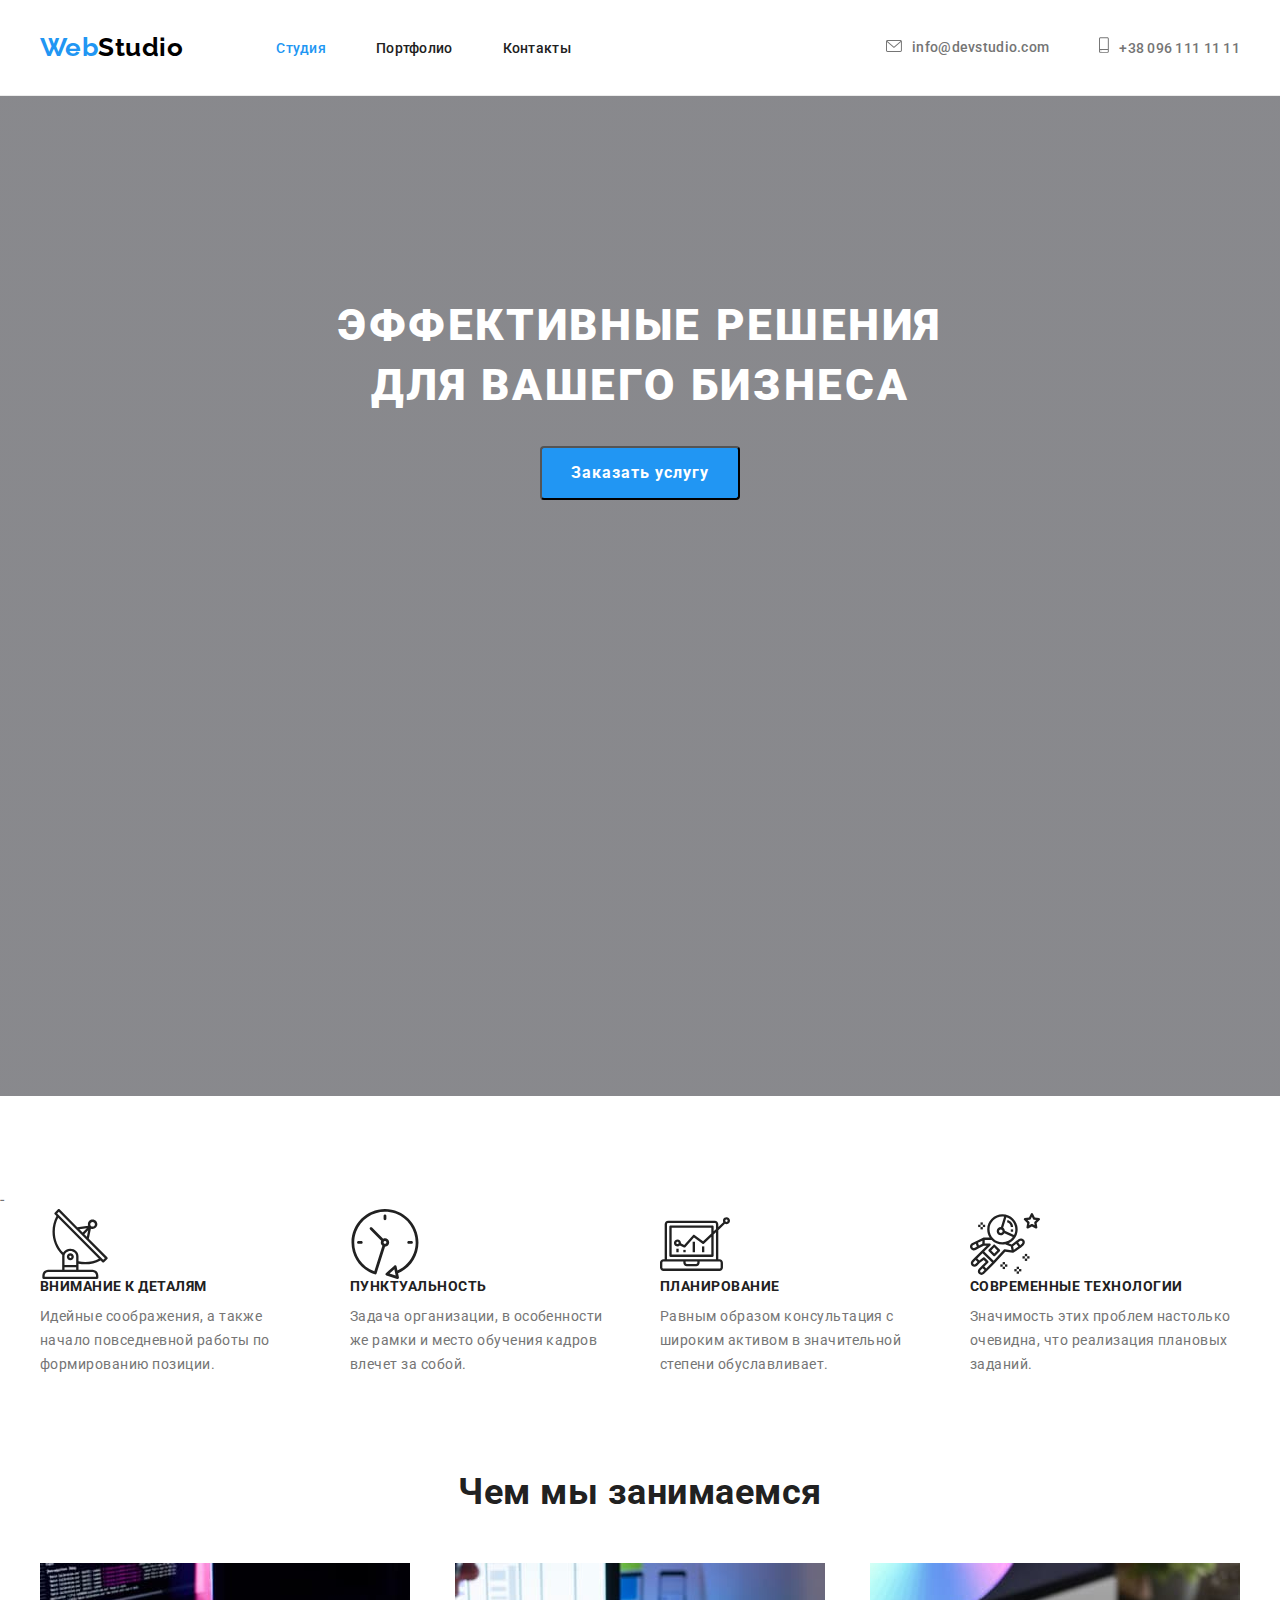
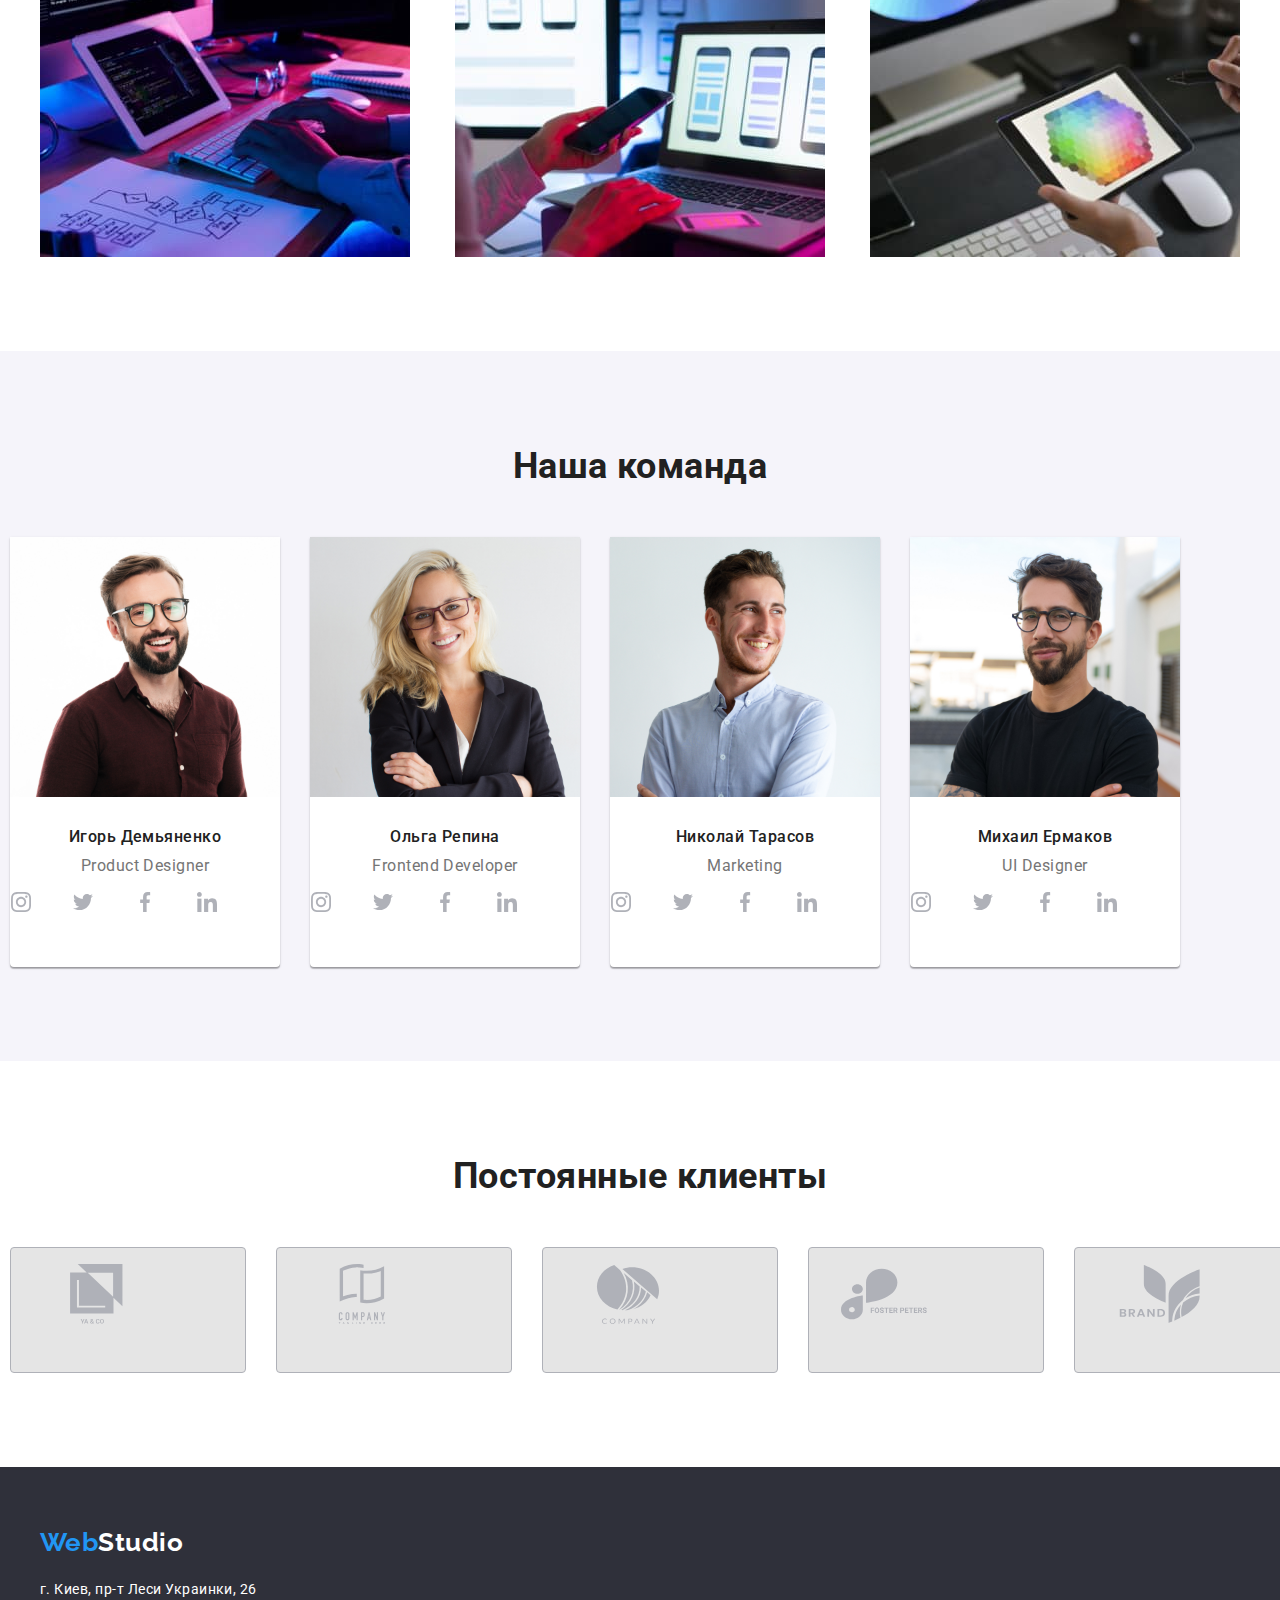
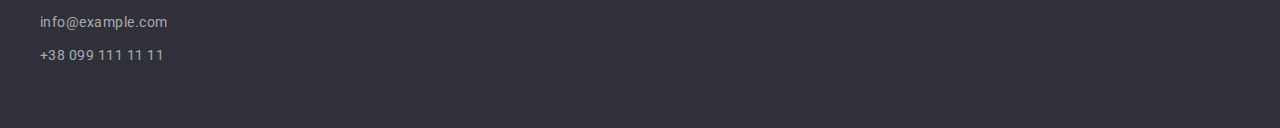
==== commit 5130511a: "Add hover in header" ====
--- a/index.html
+++ b/index.html
@@ -45,16 +45,19 @@
           
                 <ul class="list-link list">
                     <li class="link-item">
-                        <svg>
+ 
+                     
+                        <a href="mailtu:info@devstudio.com" class="contact link" target="_blank">
+                            <svg class="link-icon imail">
+                            <use href="./images/sprite.svg#icon-imail"></use>
+                           </svg>info@devstudio.com</a>
+                       
+                    </li>
+                    <li class="link-item">
+                        
+                        <a href="tel:+380961111111" class="contact link"><svg class="link-icon smartphone">
                             <use href="./images/sprite.svg#icon-smartphone"></use>
-                        </svg>
-                        <a href="mailtu:info@devstudio.com" class="contact link" target="_blank">info@devstudio.com</a>
-                    </li>
-                    <li class="link-item">
-                        <svg>
-                            <use href="./images/sprite.svg#icon-imail"></use>
-                        </svg>
-                        <a href="tel:+380961111111" class="contact link">+38 096 111 11 11</a>
+                        </svg>+38 096 111 11 11</a>
                     </li>
                 </ul>
             
--- a/css/style.css
+++ b/css/style.css
@@ -66,8 +66,6 @@
   clip: rect(0 0 0 0);
 }
 
-/*  header  */
-
 .wrapper {
   width: 1200px;
   padding-right: 15px;
@@ -80,6 +78,7 @@
   padding-top: 94px;
   padding-bottom: 94px;
 }
+/*  header  */
 
 /* current */
 .header-nav .header-link.current {
@@ -147,6 +146,25 @@
 
 .list-link .link-item + .link-item {
   margin-left: 50px;
+}
+
+.link-icon {
+  fill: var(--basc-text-color);
+  margin-right: 10px;
+}
+
+.contact:hover .link-icon {
+  fill: var(--brand-color);
+}
+
+.imail {
+  width: 16px;
+  height: 12px;
+}
+
+.smartphone {
+  width: 10px;
+  height: 16px;
 }
 
 .list-link {
@@ -284,6 +302,13 @@
   margin-right: auto;
 }
 
+.publicity-icon {
+  display: flex;
+  fill: var(--black-color);
+  max-width: 70px;
+  max-height: 70px;
+}
+
 .works-images {
   display: flex;
   justify-content: space-between;
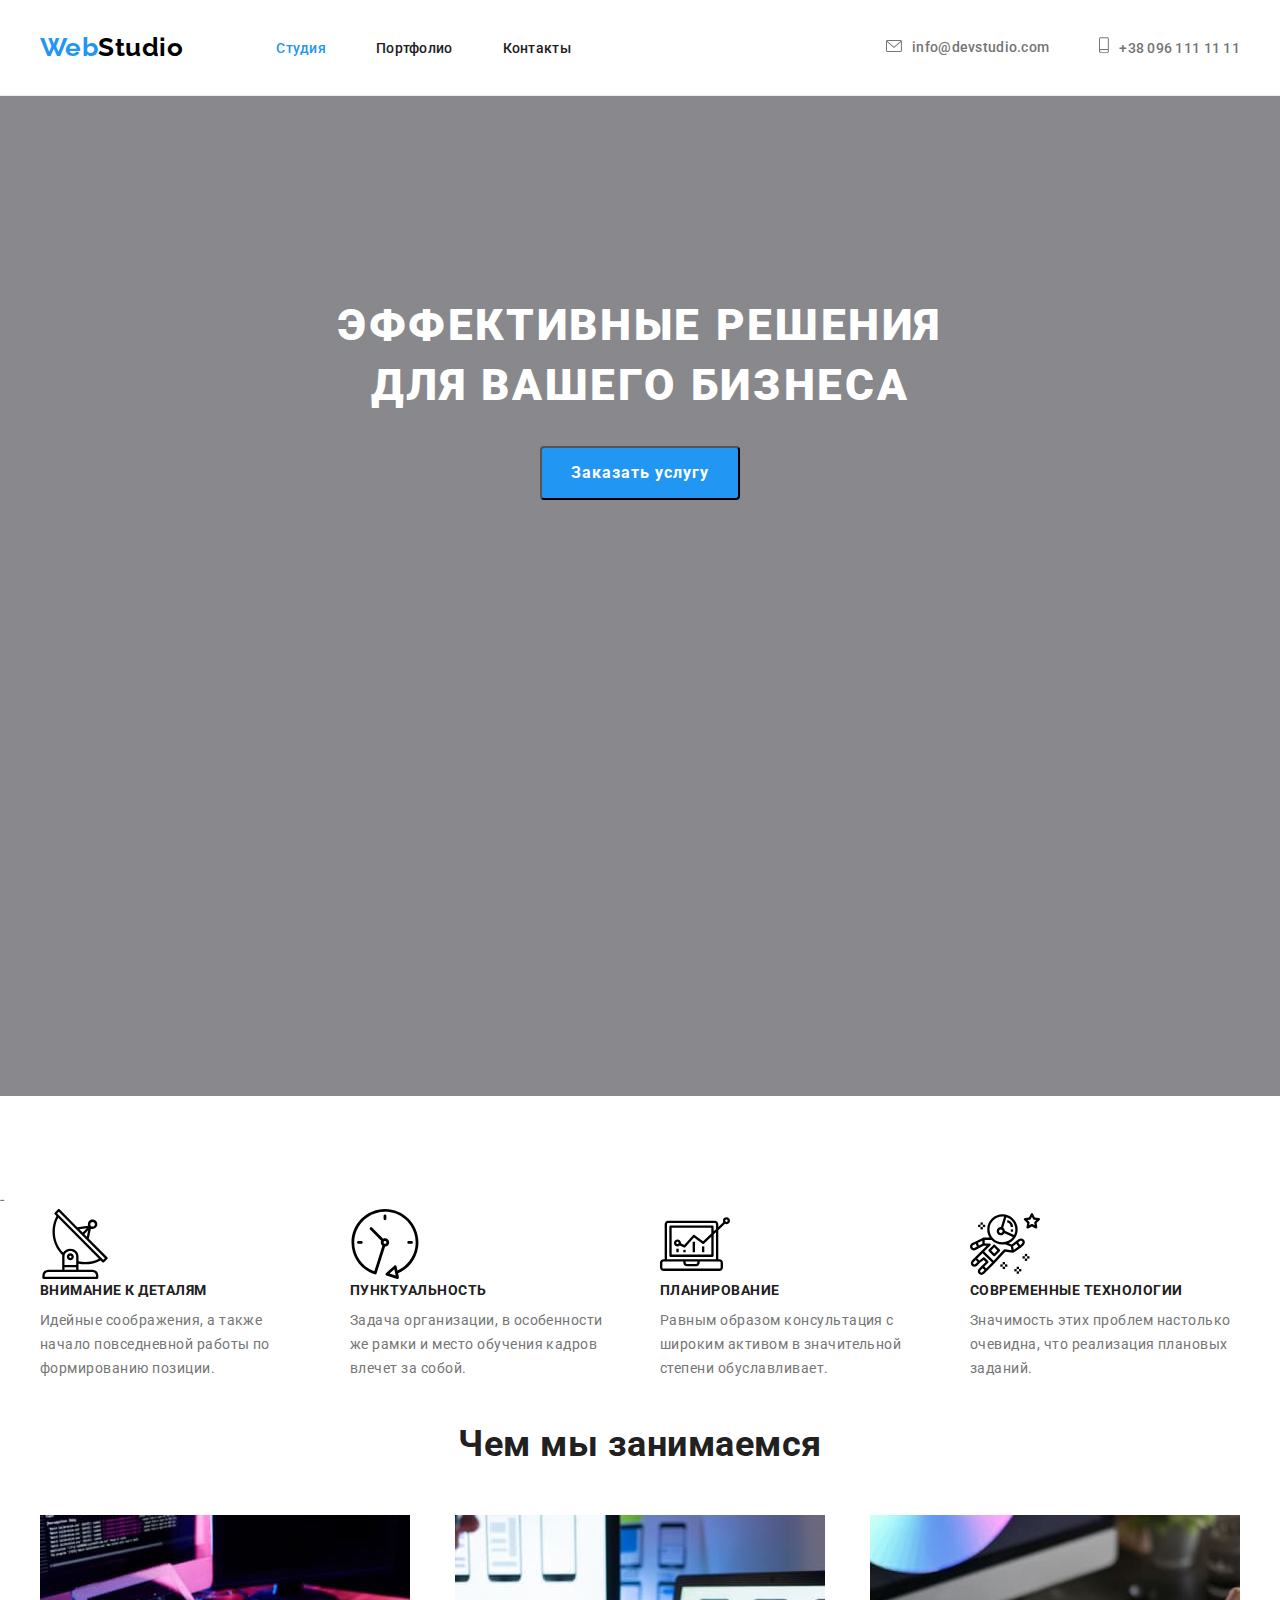
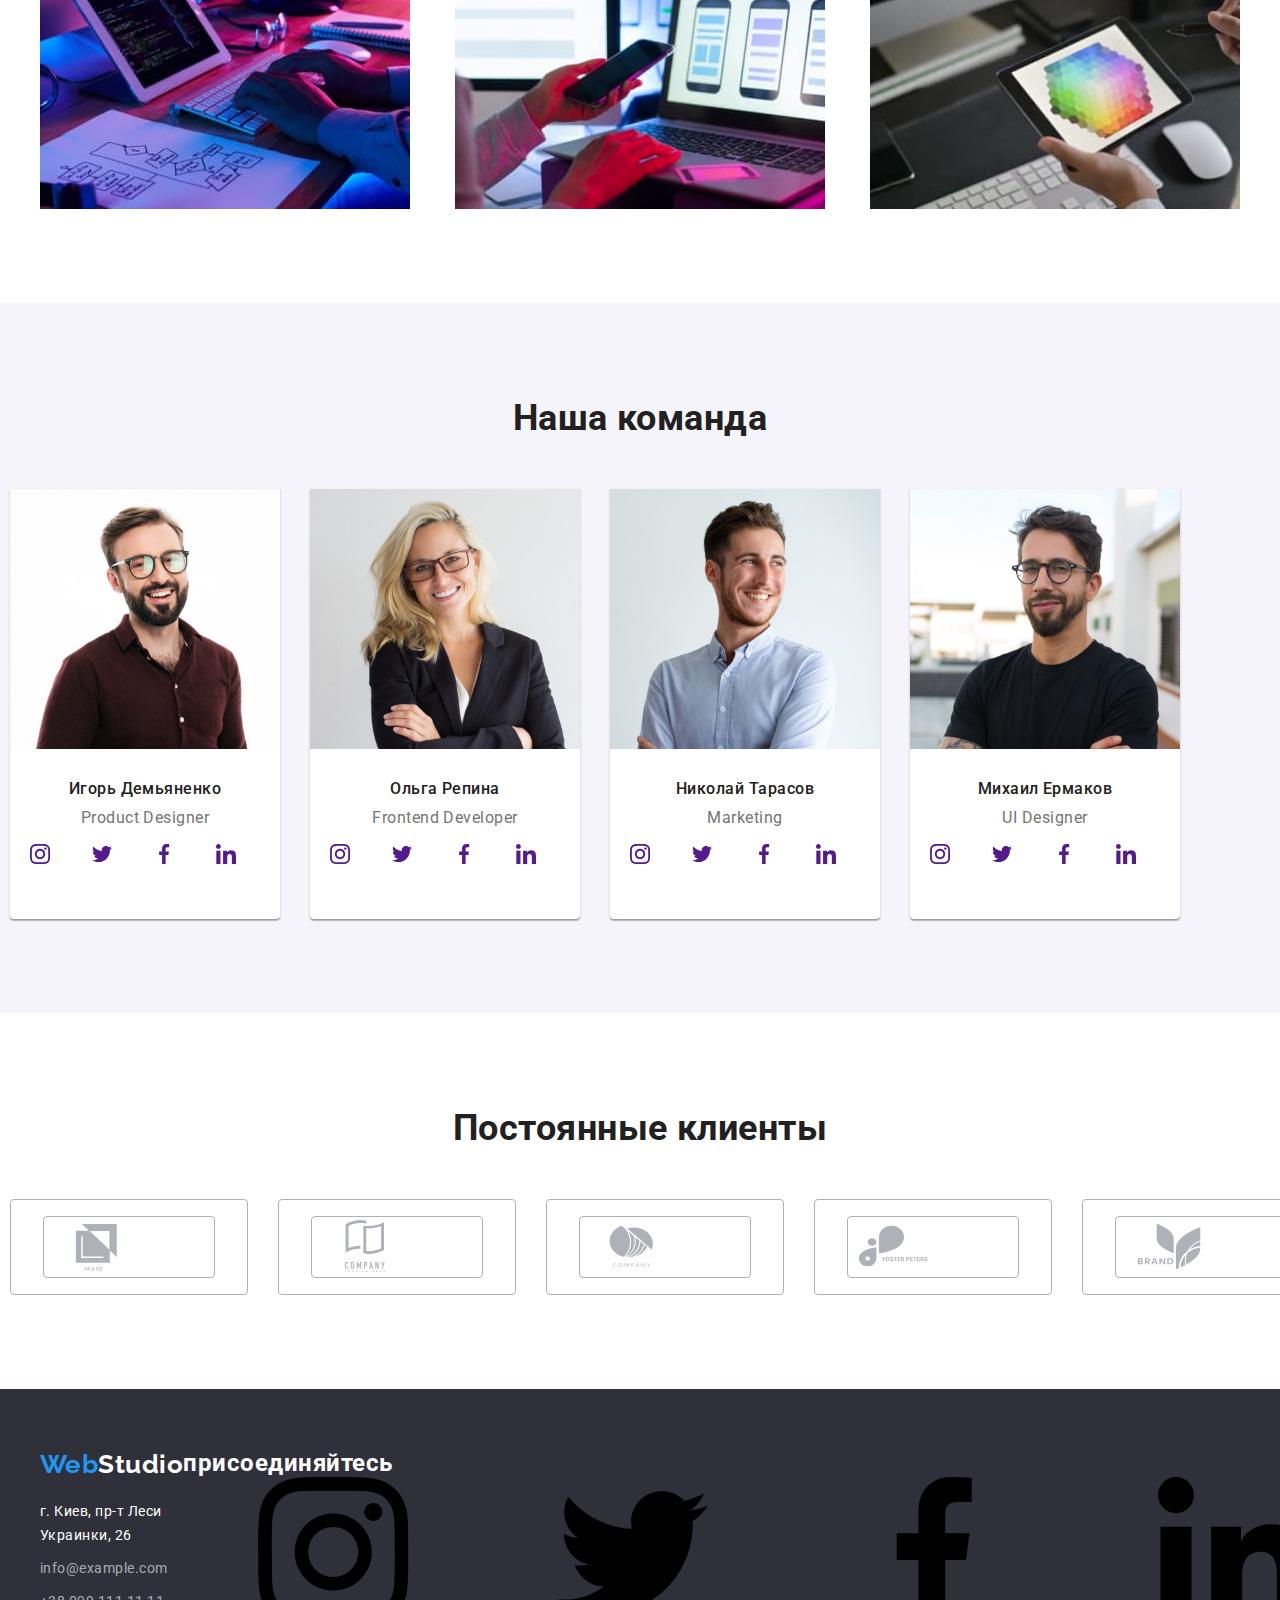
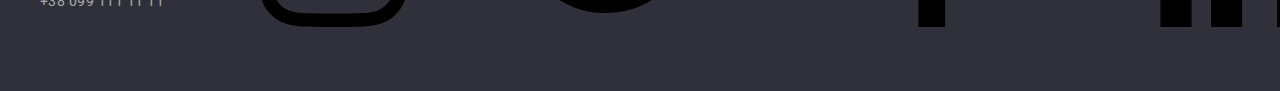
==== commit 99ac8fd5: "add" ====
--- a/index.html
+++ b/index.html
@@ -327,8 +327,8 @@
     <!--Подвал сайта-->
     <footer class="footer">
        
-            <div class="wrapper">
-               
+            <div class="wrapper relations">
+               <div class="footer-relations">
                 <a href="./index.html" class="footer-logo link">
                     Web<span class="footer-brand">Studio</span>
                 </a>
@@ -346,6 +346,40 @@
                         </li>
                     </ul>
                 </address>
+                </div>
+                <div class="footer-div">
+                    <h2 class="footer-headline">присоединяйтесь</h2>
+                <ul class="footer-imail list">
+                    <li class="footer-imail-li">
+                        <a href="" class="ftr-imail-link">
+                            <svg class="ftr-imail-svg">
+                                <use href="./images/sprite.svg#icon-instagram"></use>
+                            </svg>
+                        </a>
+                    </li>
+                    <li class="footer-imail-li">
+                        <a href="" class="ftr-imail-link">
+                            <svg class="ftr-imail-svg">
+                                <use href="./images/sprite.svg#icon-twitter"></use>
+                            </svg>
+                        </a>
+                    </li>
+                    <li class="footer-imail-li">
+                        <a href="" class="ftr-imail-link">
+                            <svg class="ftr-imail-svg">
+                                <use href="./images/sprite.svg#icon-facebook"></use>
+                            </svg>
+                        </a>
+                    </li>
+                    <li class="footer-imail-li">
+                        <a href="" class="ftr-imail-link">
+                            <svg class="ftr-imail-svg">
+                                <use href="./images/sprite.svg#icon-linkedin"></use>
+                            </svg>
+                        </a>
+                    </li>
+                </ul>
+                </div>
             </div>
       
     </footer>
--- a/css/style.css
+++ b/css/style.css
@@ -247,7 +247,7 @@
 }
 
 .background {
-  min-height: 600px;
+  height: 600px;
   max-width: 1600px;
   margin-left: auto;
   margin-right: auto;
@@ -288,8 +288,16 @@
 
 .publicity-list {
   display: flex;
+
   justify-content: space-between;
 }
+
+.publicity-list .publicity-item {
+  display: inline-block;
+  width: 270px;
+  height: 120px;
+}
+
 .publicity-item:not(:last-child) {
   margin-right: 30px;
 }
@@ -303,8 +311,6 @@
 }
 
 .publicity-icon {
-  display: flex;
-  fill: var(--black-color);
   max-width: 70px;
   max-height: 70px;
 }
@@ -382,6 +388,7 @@
 }
 .team-contacts {
   display: flex;
+  justify-content: center;
 }
 
 .team-text {
@@ -394,6 +401,7 @@
 
 .team-contact {
   display: flex;
+  background-position: 50% 50%;
 }
 
 .team-contact:not(:last-child) {
@@ -428,6 +436,10 @@
 .footer-logo {
   display: block;
   margin-bottom: 20px;
+}
+.footer-imail {
+  display: flex;
+  align-items: baseline;
 }
 
 .footer-link-map {
@@ -532,20 +544,28 @@
   border: 1px solid var(--border-klient-color);
   border-radius: 4px;
   padding: 16px 32px;
-  background-color: var(--background-portfolio-color);
   color: var(--black-color);
   cursor: pointer;
   margin-right: 30px;
 }
 
+.btn:hover,
+.btn:focus {
+  border: 1px solid var(--brand-color);
+  color: var(--brand-color);
+}
+
 .communication {
   display: flex;
+  background-position: center;
+  margin: auto auto;
   width: 44px;
   height: 44px;
   cursor: pointer;
   border: 1px solid transparent;
-  fill: var(--border-klient-color);
-}
+  fill: currentColor;
+}
+
 .communication:focus,
 .communication:hover {
   border: 1px solid black;
@@ -560,14 +580,23 @@
   background-size: contain;
 }
 
+.klients-list {
+  display: flex;
+}
+
 .btn-klient {
   display: flex;
+  cursor: pointer;
   width: 170px;
-  height: 92px;
-  cursor: pointer;
-  fill: var(--border-klient-color);
-  border: var(--border-klient-color);
+  height: 92;
+  border: 1px solid var(--border-klient-color);
   border-radius: 4px;
+}
+
+.btn-klient:hover,
+.btn-klient:focus {
+  color: var(--brand-color);
+  border-color: var(--brand-color);
 }
 
 .communication-imail {
@@ -583,3 +612,7 @@
 .communication-imail:hover {
   fill: var(--brand-color);
 }
+
+.relations {
+  display: flex;
+}
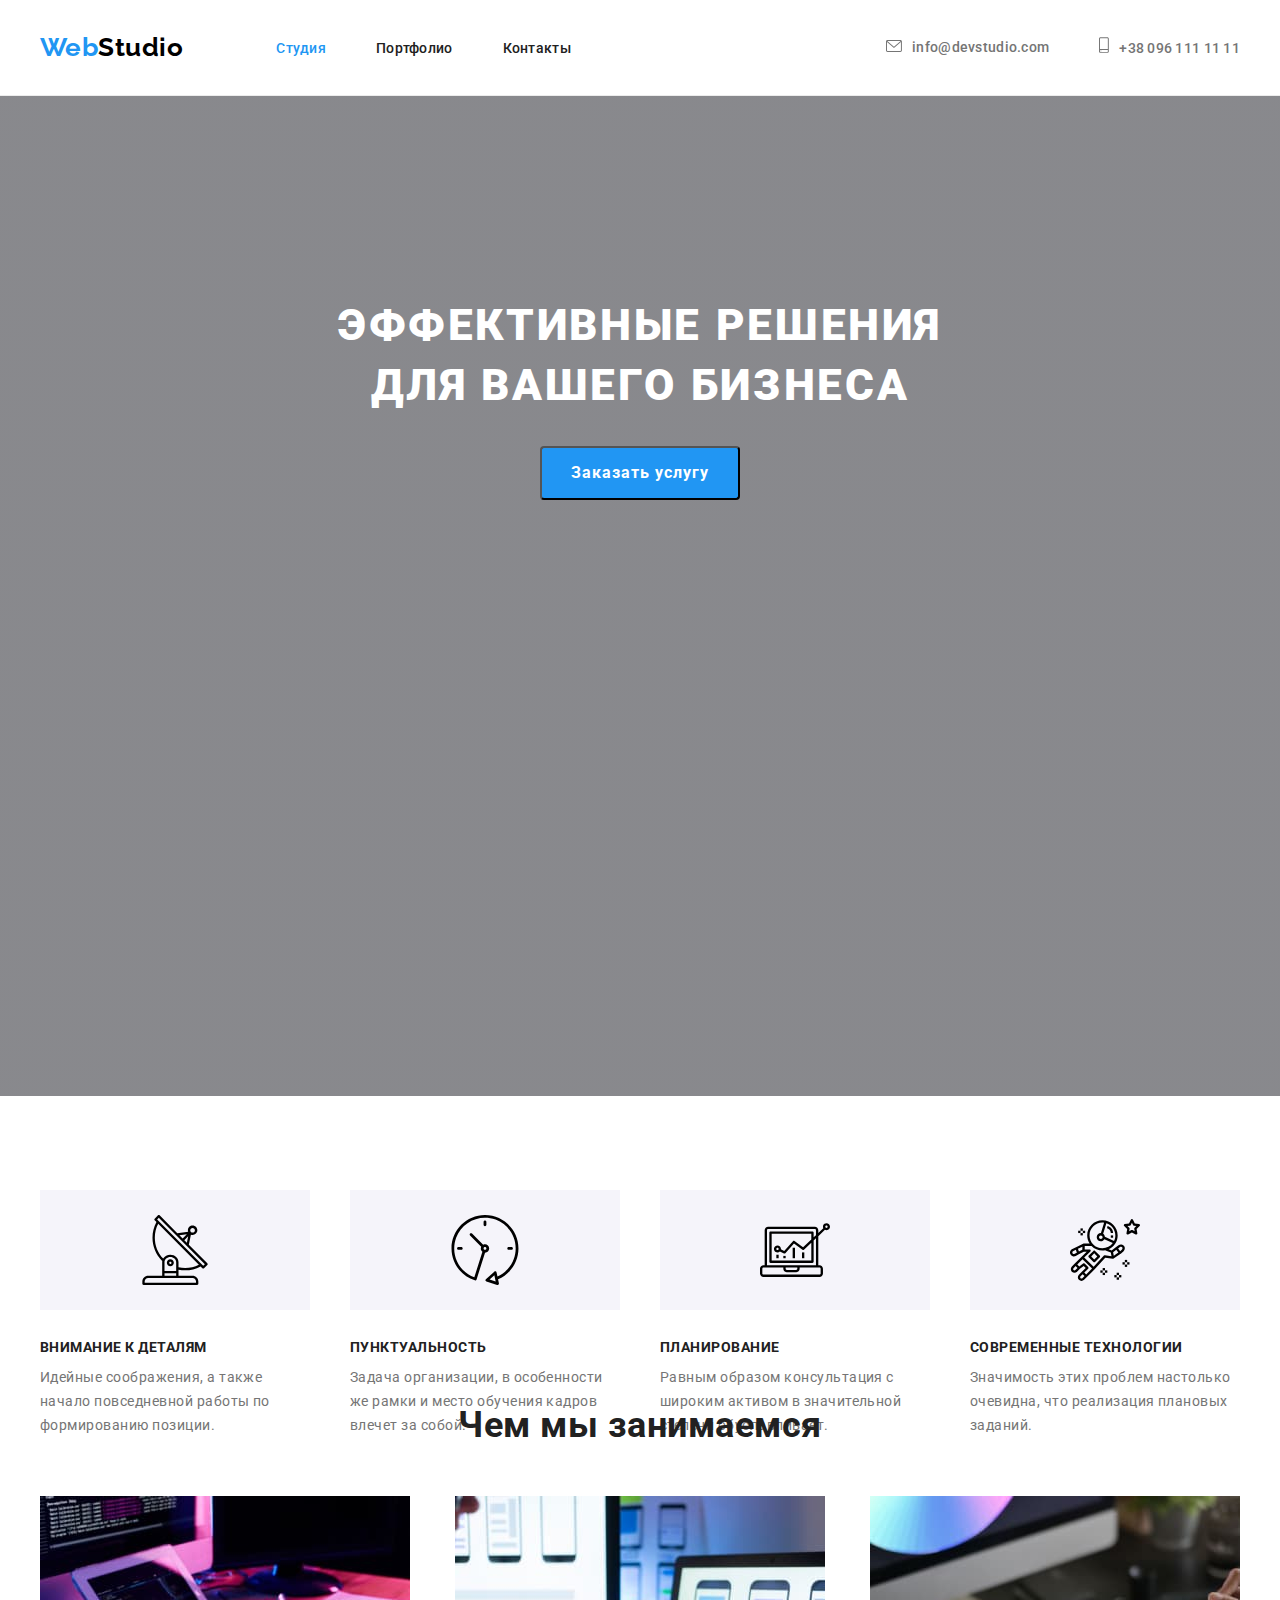
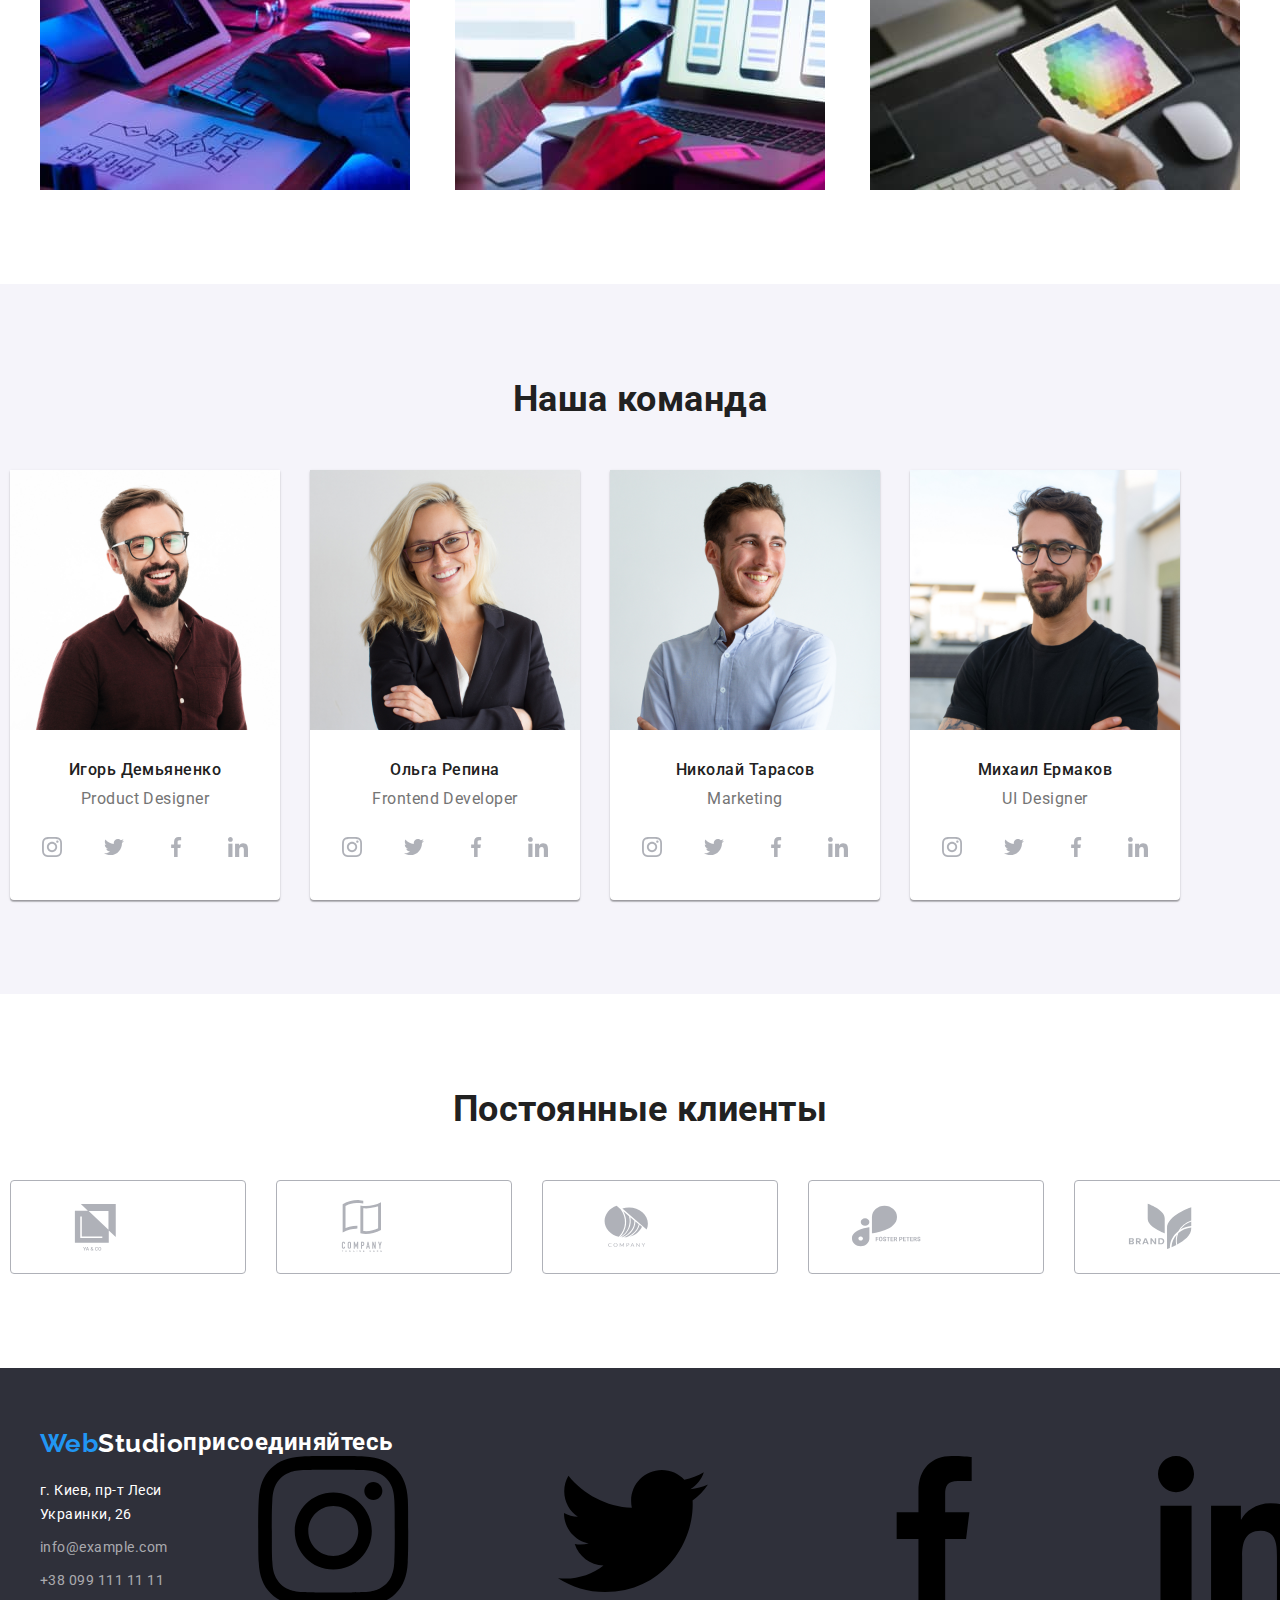
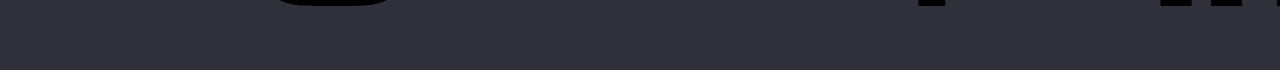
==== commit 270e7e11: "add publicity" ====
--- a/index.html
+++ b/index.html
@@ -76,38 +76,48 @@
         </section>
 
         <section class="publicity section">
-           <h2 class="publicity-title visually-hidden">Почему вы захотите остаться с нами</h2>-
-            <div class="wrapper">
+            <div class="wrapper">
+           <h2 class="publicity-title visually-hidden">Почему вы захотите остаться с нами</h2>
+            
                 <ul class="publicity-list list">
                     <li class="publicity-item">
+                        <div class="publicity-svg">
                         <svg class="publicity-icon"><use href="./images/sprite.svg#icon-antenna"></use></svg>
+                        </div>
 
                         <h3 class="publicity-caption">Внимание к деталям</h3>
                         <p class="publicity-text">Идейные соображения, а также начало повседневной работы по
                             формированию позиции.</p>
                     </li>
                     <li class="publicity-item">
+                        <div class="publicity-svg">
                         <svg class="publicity-icon"><use href="./images/sprite.svg#icon-clock"></use></svg>
+                        </div>
 
                         <h3 class="publicity-caption">Пунктуальность</h3>
                         <p class="publicity-text">Задача организации, в особенности же рамки и место обучения кадров
                             влечет за собой.</p>
                     </li>
                     <li class="publicity-item">
+                        <div class="publicity-svg">
                         <svg class="publicity-icon"><use href="./images/sprite.svg#icon-diagram"></use></svg>
+                      </div>
 
                         <h3 class="publicity-caption">Планирование</h3>
                         <p class="publicity-text">Равным образом консультация с широким активом в значительной степени
                             обуславливает.</p>
                     </li>
                     <li class="publicity-item">
+                        <div class="publicity-svg">
                         <svg class="publicity-icon"><use href="./images/sprite.svg#icon-astronaut"></use></svg>
+                        </div>
 
                         <h3 class="publicity-caption">Современные технологии</h3>
                         <p class="publicity-text">Значимость этих проблем настолько очевидна, что реализация плановых
                             заданий.</p>
                     </li>
                 </ul>
+            
             </div>
         </section>
         <!--Чем мы занимаемся-->
--- a/css/style.css
+++ b/css/style.css
@@ -286,6 +286,16 @@
   flex-basis: calc(100%-4 * 30 / 4);
 }
 
+.publicity-svg {
+  display: flex;
+  justify-content: center;
+  align-items: center;
+  width: 270px;
+  height: 120px;
+  background-color: var(--button-portfolio-fill);
+  margin-bottom: 30px;
+}
+
 .publicity-list {
   display: flex;
 
@@ -311,8 +321,8 @@
 }
 
 .publicity-icon {
-  max-width: 70px;
-  max-height: 70px;
+  width: 70px;
+  height: 70px;
 }
 
 .works-images {
@@ -401,7 +411,6 @@
 
 .team-contact {
   display: flex;
-  background-position: 50% 50%;
 }
 
 .team-contact:not(:last-child) {
@@ -563,21 +572,22 @@
   height: 44px;
   cursor: pointer;
   border: 1px solid transparent;
-  fill: currentColor;
+  color: var(--border-klient-color);
+  justify-content: center;
+  align-items: center;
 }
 
 .communication:focus,
 .communication:hover {
-  border: 1px solid black;
+  color: var(--wite-color);
+  background-color: var(--brand-color);
   border-radius: 50%;
-  fill: var(--wite-color);
 }
 .team-imail {
   display: flex;
   width: 20px;
   height: 20px;
-  background-repeat: no-repeat;
-  background-size: contain;
+  fill: currentColor;
 }
 
 .klients-list {
@@ -589,7 +599,6 @@
   cursor: pointer;
   width: 170px;
   height: 92;
-  border: 1px solid var(--border-klient-color);
   border-radius: 4px;
 }
 
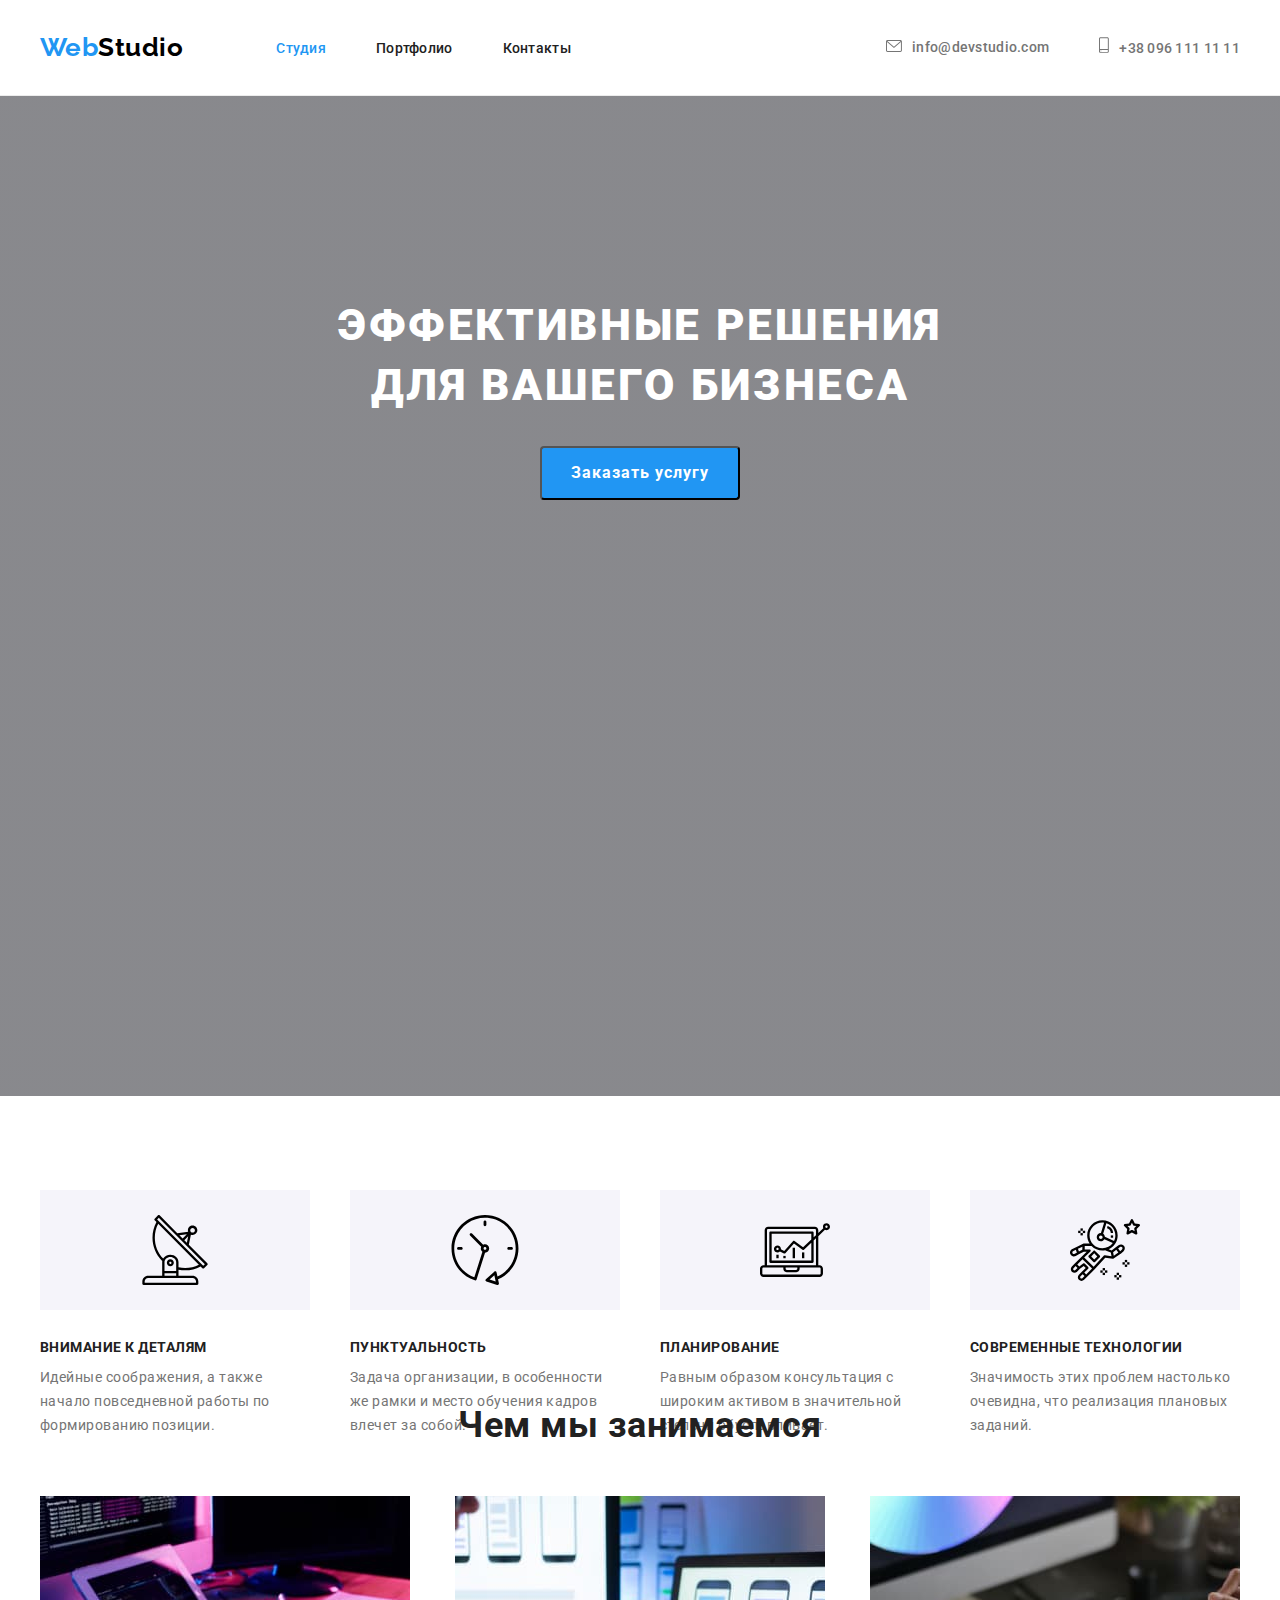
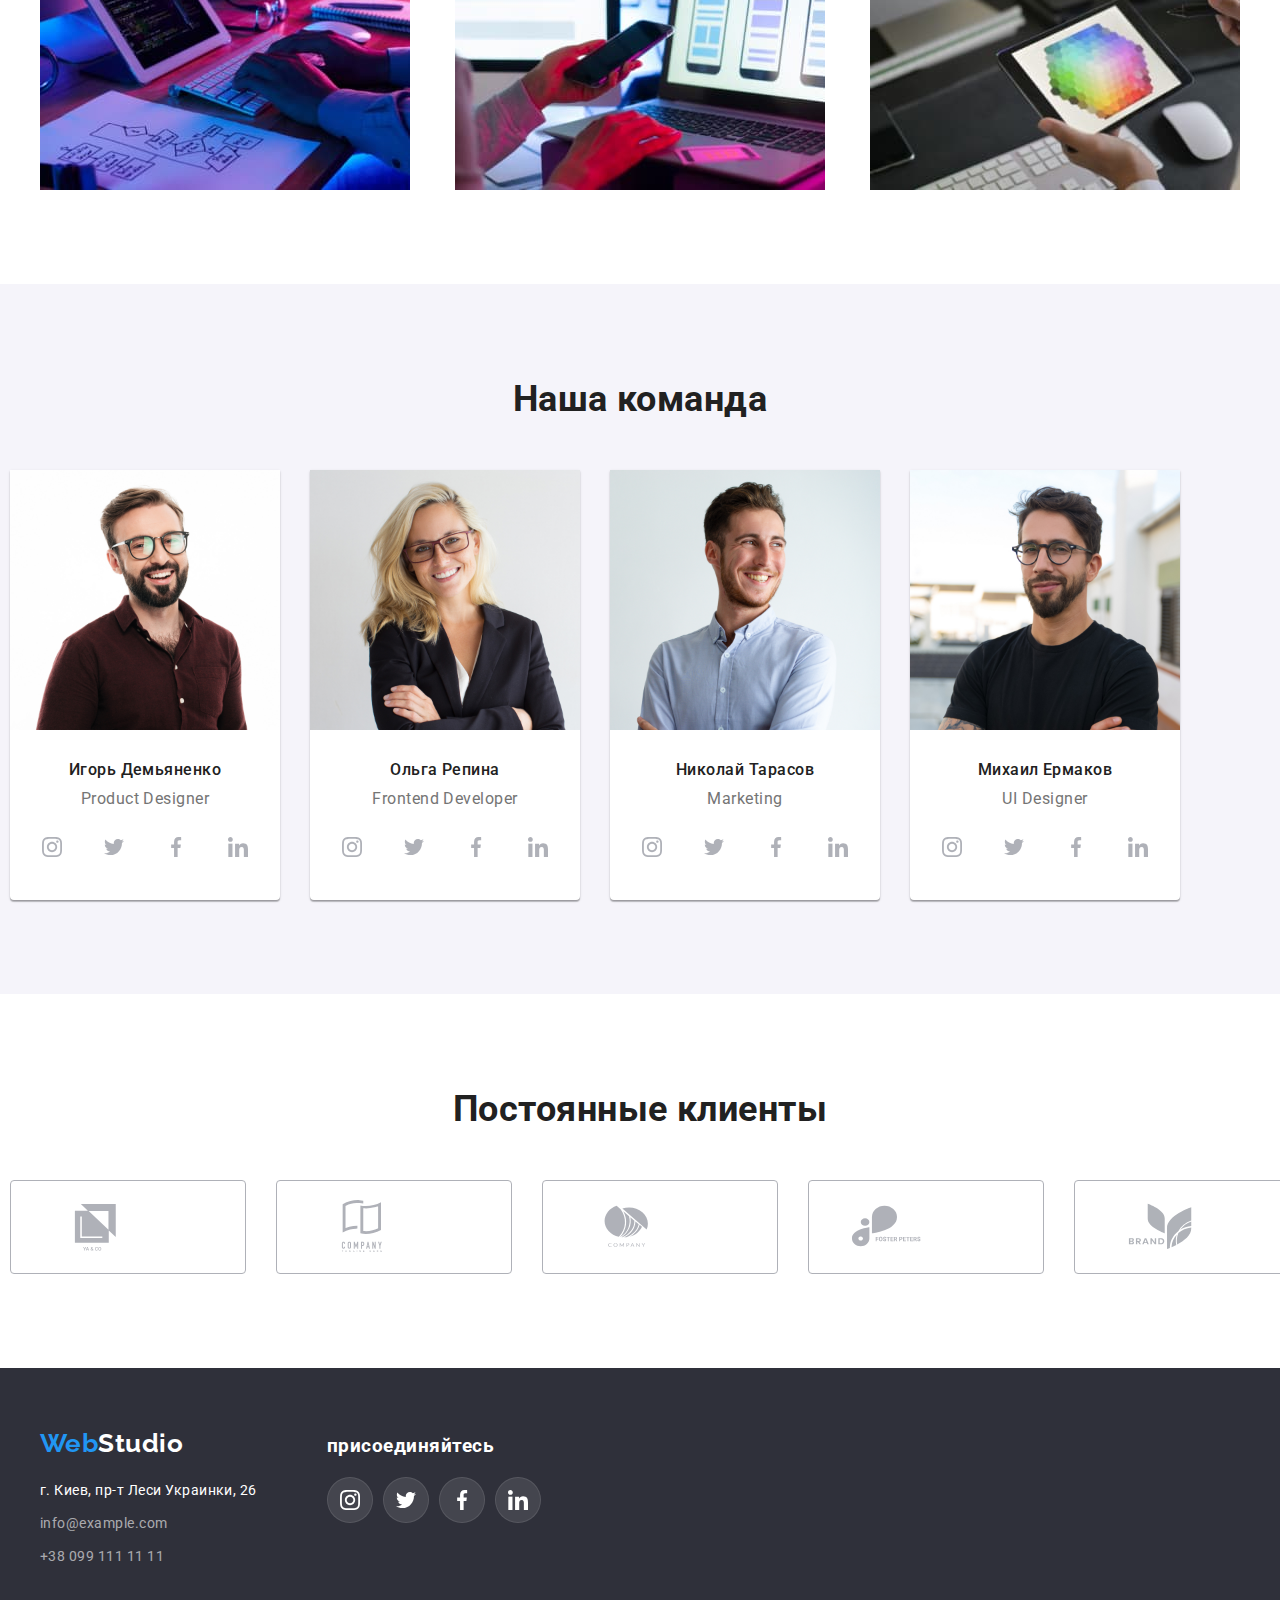
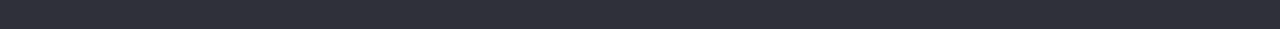
==== commit d9472c71: "adds footer" ====
--- a/index.html
+++ b/index.html
@@ -290,7 +290,7 @@
             </div>
         </section>
         <section class="klients section">
-            <div class="wrapper">
+        <div class="wrapper">
             <h2 class="klients-title">Постоянные клиенты</h2>
            <ul class="klients-list list">
                <li class="btn">
@@ -330,9 +330,9 @@
                    </a>
                </li>
            </ul>
-            
-        </section>
         </div>
+        </section>
+        
     </main>
     <!--Подвал сайта-->
     <footer class="footer">
@@ -358,7 +358,7 @@
                 </address>
                 </div>
                 <div class="footer-div">
-                    <h2 class="footer-headline">присоединяйтесь</h2>
+                    <h3 class="footer-headline">присоединяйтесь</h2>
                 <ul class="footer-imail list">
                     <li class="footer-imail-li">
                         <a href="" class="ftr-imail-link">
--- a/css/style.css
+++ b/css/style.css
@@ -16,6 +16,7 @@
   --img-overlay-color: rgba(47, 48, 58, 0.4);
   --hero-bg-color: #c4c4c4;
   --border-klient-color: rgba(175, 177, 184, 1);
+  --link-color-in-footer: rgba(255, 255, 255, 0.1);
 }
 
 /*   reset  */
@@ -446,9 +447,32 @@
   display: block;
   margin-bottom: 20px;
 }
+
+.relations {
+  display: flex;
+  align-items: baseline;
+}
+.footer-relations {
+  margin-right: 70px;
+}
+
+.footer-div {
+  width: 206px;
+  height: 80px;
+  justify-content: center;
+  align-items: center;
+}
+
+.footer-imail-li:not(:last-child) {
+  margin-right: 10px;
+}
+
+.footer-headline {
+}
+
 .footer-imail {
   display: flex;
-  align-items: baseline;
+  margin-top: 20px;
 }
 
 .footer-link-map {
@@ -566,8 +590,8 @@
 
 .communication {
   display: flex;
-  background-position: center;
-  margin: auto auto;
+  /* background-position: center;
+  margin: auto auto;*/
   width: 44px;
   height: 44px;
   cursor: pointer;
@@ -600,6 +624,9 @@
   width: 170px;
   height: 92;
   border-radius: 4px;
+  background-position: center;
+  margin: auto auto;
+  color: var(--border-klient-color);
 }
 
 .btn-klient:hover,
@@ -622,6 +649,29 @@
   fill: var(--brand-color);
 }
 
-.relations {
-  display: flex;
-}
+.ftr-imail-link {
+  display: flex;
+  background-position: center;
+  width: 44px;
+  height: 44px;
+  cursor: pointer;
+  border: 1px solid var(--link-color-in-footer);
+  border-radius: 50%;
+
+  background-color: var(--link-color-in-footer);
+  justify-content: center;
+  align-items: center;
+}
+
+.ftr-imail-svg {
+  display: flex;
+  width: 20px;
+  height: 20px;
+  fill: var(--wite-color);
+}
+
+.ftr-imail-link:hover,
+.ftr-imail-link:focus {
+  background-color: var(--brand-color);
+  border-radius: 50%;
+}
